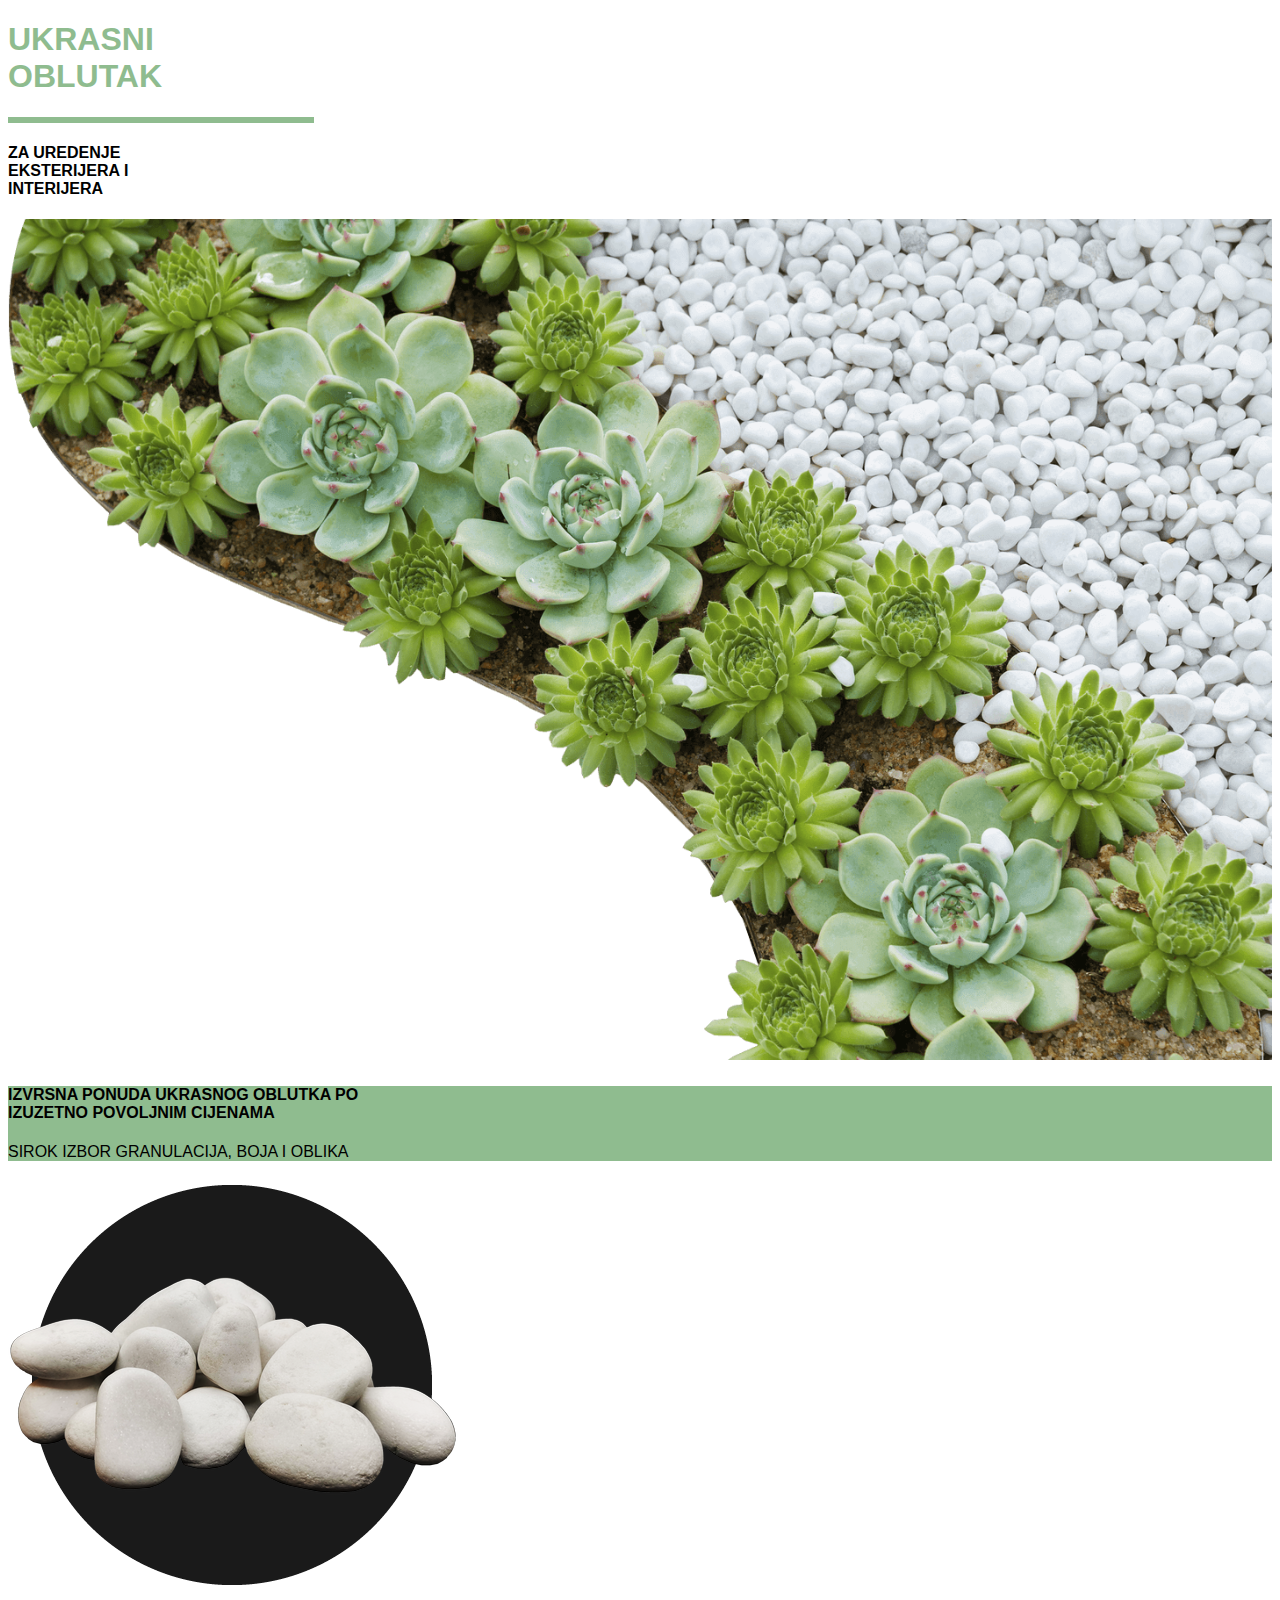
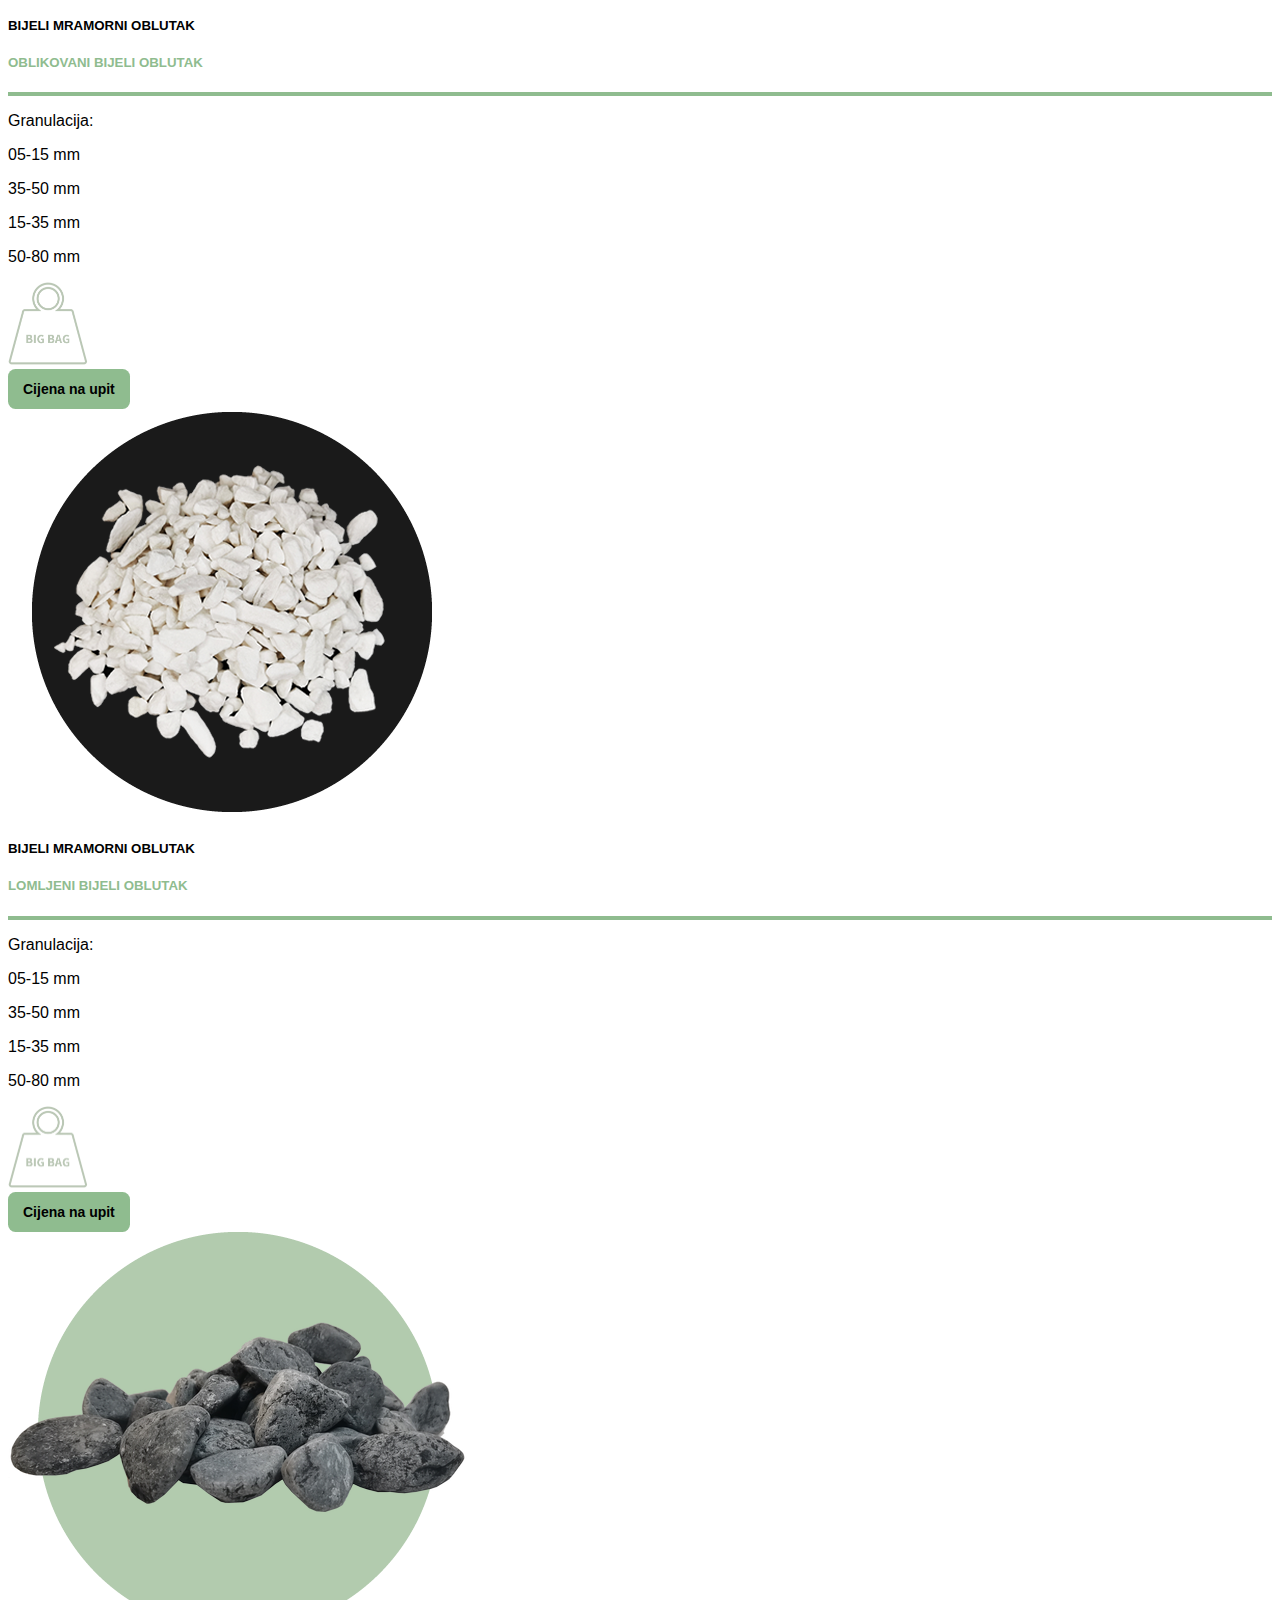
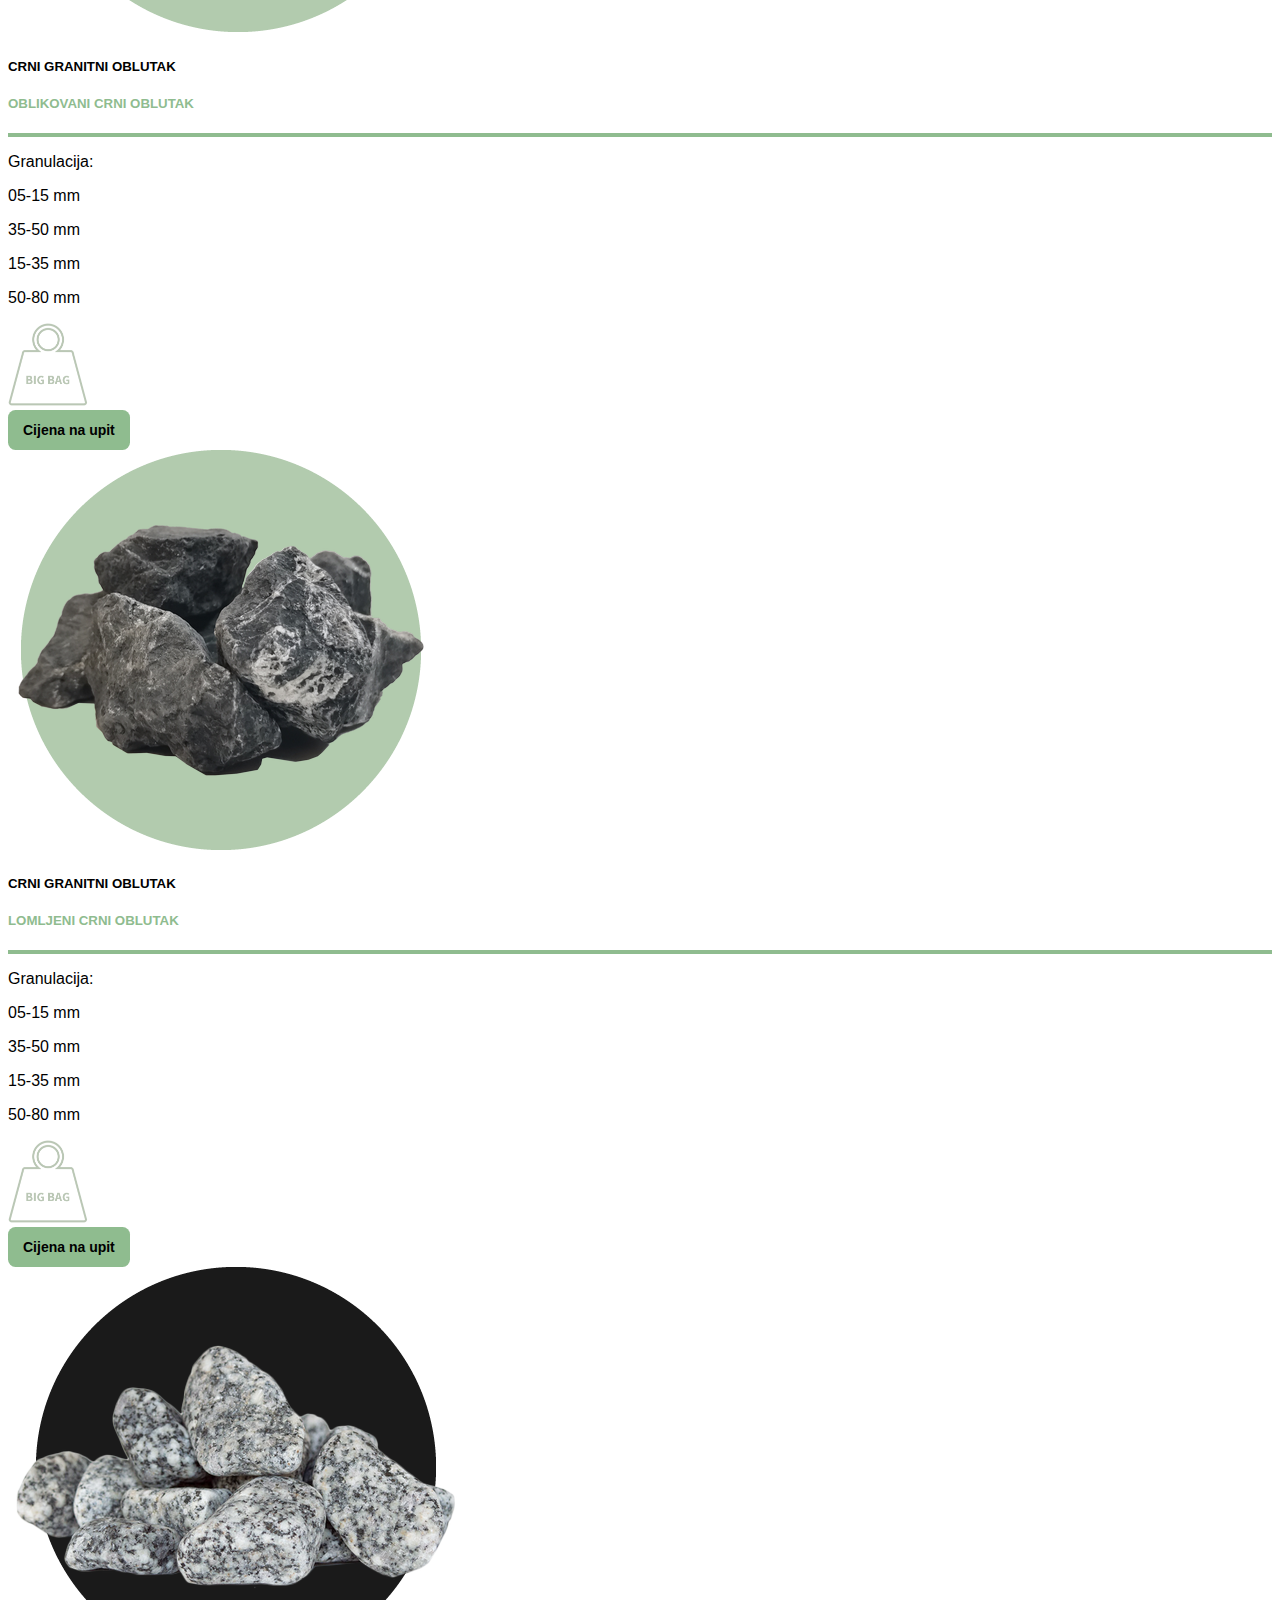
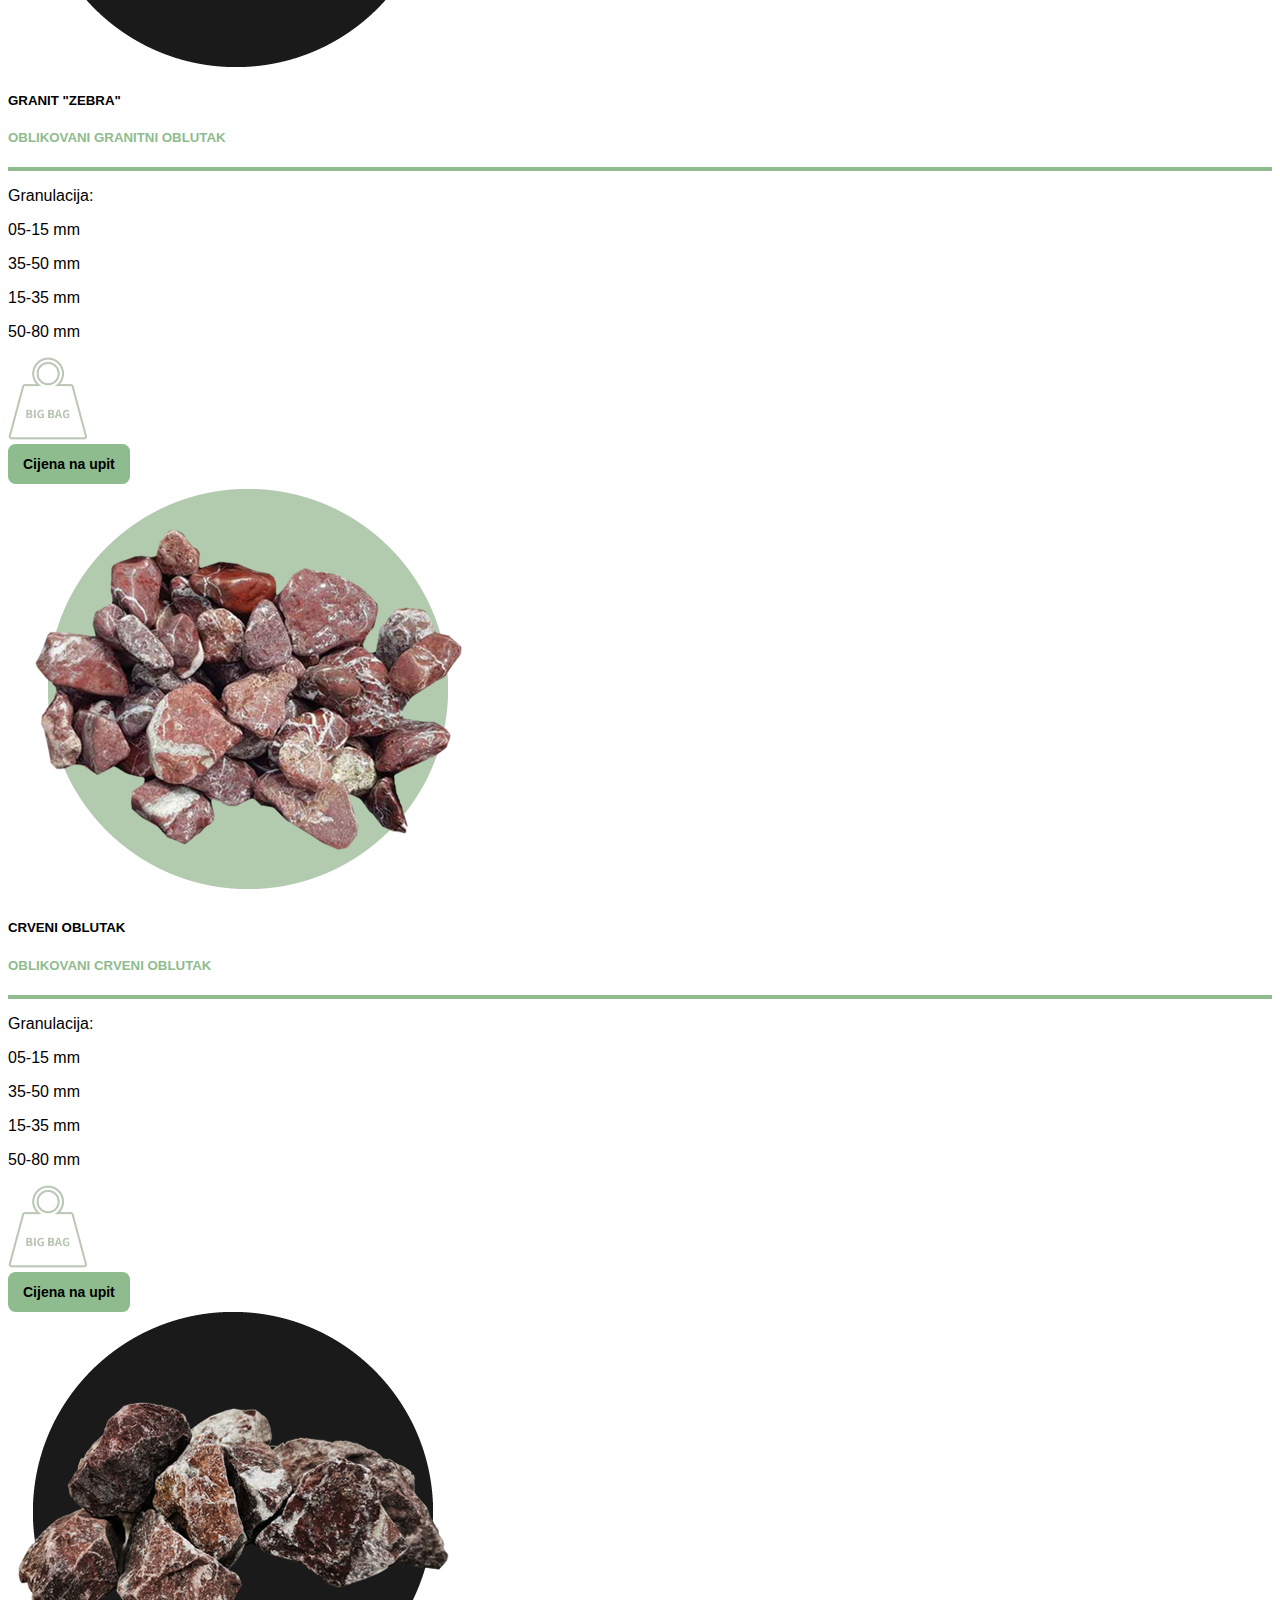
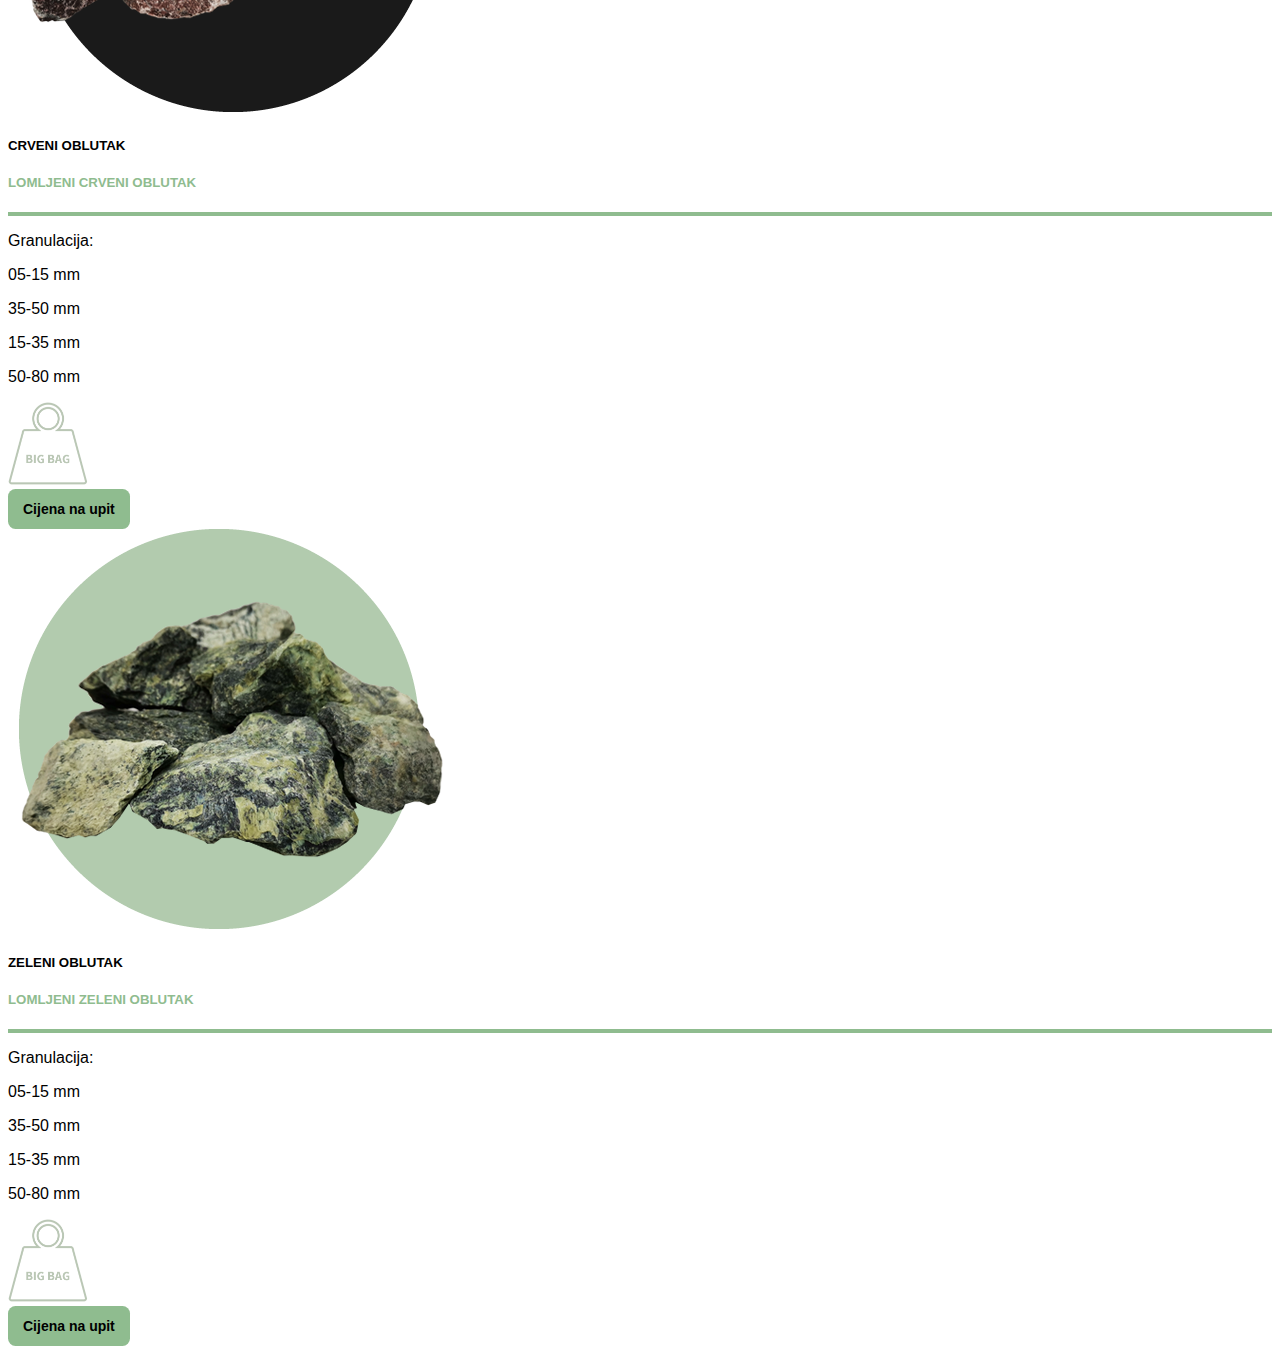
==== vježbe s predavanja/index.html @ 039d8c6b "update" ====
<!DOCTYPE html>
<html lang="en">
  <head>
    <meta charset="UTF-8" />
    <meta name="viewport" content="width=device-width, initial-scale=1.0" />
    <title>Document</title>
    <link rel="stylesheet" href="/resources/demos/style.css" />
    <link
      href="https://cdn.jsdelivr.net/npm/bootstrap@5.3.2/dist/css/bootstrap.min.css"
      rel="stylesheet"
      integrity="sha384-T3c6CoIi6uLrA9TneNEoa7RxnatzjcDSCmG1MXxSR1GAsXEV/Dwwykc2MPK8M2HN"
      crossorigin="anonymous"
    />
    <script
      src="https://cdn.jsdelivr.net/npm/bootstrap@5.3.2/dist/js/bootstrap.bundle.min.js"
      integrity="sha384-C6RzsynM9kWDrMNeT87bh95OGNyZPhcTNXj1NW7RuBCsyN/o0jlpcV8Qyq46cDfL"
      crossorigin="anonymous"
    ></script>

    <link rel="stylesheet" href="style.css" />
  </head>
  <body>
    <main>
      <!--MODAL-->
      <div class="overlay hidden"></div>
      <div class="modal hidden">
        <button class="close-modal">&times;</button>
        <div class="container">
          <div class="row">
            <div class="col-12">
              <input
                type="text"
                class="form-control form-control-lg fs-4"
                id="name"
                aria-describedby="emailHelp"
                placeholder="Ime i prezime"
              />
            </div>
          </div>
          <div class="row mt-4">
            <div class="col-12">
              <input
                type="email"
                class="form-control form-control-lg fs-4"
                id="exampleFormControlInput1"
                placeholder="E-mail"
              />
            </div>
          </div>
          <div class="row mt-4">
            <div class="col-12">
              <input
                type="tel"
                class="form-control form-control-lg fs-4"
                id="exampleFormControlInput1"
                placeholder="Telefon"
              />
            </div>
          </div>
          <div class="row mt-4">
            <div class="col-12">
              <textarea
                class="form-control form-control-lg fs-4"
                id="exampleFormControlTextarea1"
                rows="3"
                placeholder="Poruka"
              ></textarea>
            </div>
          </div>
          <div class="row mt-4">
            <div class="col-12 d-flex align-items-center">
              <input
                class="form-check-input p-3 me-2"
                type="checkbox"
                value=""
                id="flexCheckDefault"
              />
              <label class="form-check-label fs-4" for="flexCheckDefault">
                Slažem se
              </label>
            </div>
          </div>
          <div class="row mt-4">
            <div class="col-12">
              <p>
                Korištenjem ovog obrazca prihvaćate prikupljanje i obradu
                osobnih podataka danih u obrascu bez kojih vaš zahtjev u obrascu
                ne može biti ispunjen
              </p>
            </div>
          </div>
          <div class="row mt-5">
            <div class="col-12 d-flex justify-content-center">
              <button class="btn btn-success button-send fs-3" type="submit">
                Pošalji upit
              </button>
            </div>
          </div>
        </div>
      </div>

      <!--Header container-->
      <div class="container p-0">
        <div class="container p-0">
          <div class="row">
            <div
              class="col-4 d-flex flex-column align-items-center justify-content-center head-column"
            >
              <h1 class="fs-1 fw-bolder">
                UKRASNI <br />
                OBLUTAK
              </h1>
              <div class="line"></div>
              <h4 class="f2-3 fw-bold mt-3">
                ZA UREDENJE <br />
                EKSTERIJERA I <br />
                INTERIJERA
              </h4>
            </div>
            <div class="col-8">
              <img
                class="image-fit"
                src="Oblutak_design/shutterstock_264839273_obradjeno2.png"
                alt=""
              />
            </div>
          </div>
        </div>
      </div>

      <!--DIV CONTAINER SA TEXTOM-->
      <div class="container second-container p-0">
        <div class="row d-flex justify-content-center">
          <div class="col-6 py-4 text-black text-center">
            <h4 class="p-2 fs-5 fw-bolder">
              IZVRSNA PONUDA UKRASNOG OBLUTKA PO <br />
              IZUZETNO POVOLJNIM CIJENAMA
            </h4>
            <p class="p-2 fw-medium">SIROK IZBOR GRANULACIJA, BOJA I OBLIKA</p>
          </div>
        </div>
      </div>

      <!--GLAVNI DIO-->
      <div class="container p-0">
        <div class="container p-0">
          <div class="container p-0">
            <div class="row m-0">
              <div class="col-6 d-flex justify-content-center p-5">
                <img
                  class="product-image"
                  src="Oblutak_design/IMG_20211214_1332421.png"
                  alt=""
                />
              </div>
              <div class="col-6 p-5 bg-light">
                <div>
                  <h5 class="fs-6 fw-bold">BIJELI MRAMORNI OBLUTAK</h5>
                  <h5 class="fw-bolder py-4 oblutak">
                    OBLIKOVANI BIJELI OBLUTAK
                  </h5>
                </div>
                <div style="padding: 2px; background-color: darkseagreen"></div>
                <div class="row">
                  <div class="col-4 mt-4">
                    <p>Granulacija:</p>
                  </div>
                </div>
                <div class="row">
                  <div class="col-4">
                    <p>05-15 mm</p>
                    <p>35-50 mm</p>
                  </div>
                  <div class="col-4">
                    <p>15-35 mm</p>
                    <p>50-80 mm</p>
                  </div>
                  <div class="col-4">
                    <img src="Oblutak_design/uteg2.png" alt="" width="80px" />
                  </div>
                </div>
                <div class="row mt-4 h-40">
                  <div class="col-4 mt-4 d-flex align-items-end">
                    <button class="button-price">Cijena na upit</button>
                  </div>
                </div>
              </div>
            </div>
          </div>
        </div>

        <!--GRID 2-->
        <div class="container p-0">
          <div class="container p-0">
            <div class="row flex-row-reverse m-0">
              <div class="col-6 d-flex justify-content-center p-5">
                <img
                  class="product-image"
                  src="Oblutak_design/IMG_20211214_132811.png"
                  alt=""
                />
              </div>
              <div class="col-6 p-5 bg-light">
                <div>
                  <h5 class="fs-6 fw-bold">BIJELI MRAMORNI OBLUTAK</h5>
                  <h5 class="fw-bolder py-4 oblutak">
                    LOMLJENI BIJELI OBLUTAK
                  </h5>
                </div>
                <div style="padding: 2px; background-color: darkseagreen"></div>
                <div class="row">
                  <div class="col-4 mt-4">
                    <p>Granulacija:</p>
                  </div>
                </div>
                <div class="row">
                  <div class="col-4">
                    <p>05-15 mm</p>
                    <p>35-50 mm</p>
                  </div>
                  <div class="col-4">
                    <p>15-35 mm</p>
                    <p>50-80 mm</p>
                  </div>
                  <div class="col-4">
                    <img src="Oblutak_design/uteg2.png" alt="" width="80px" />
                  </div>
                </div>
                <div class="row mt-4 h-40">
                  <div class="col-4 mt-4 d-flex align-items-end">
                    <button class="button-price">Cijena na upit</button>
                  </div>
                </div>
              </div>
            </div>
          </div>
        </div>

        <!--GRID 1 -->
        <div class="container p-0">
          <div class="container p-0">
            <div class="row m-0">
              <div class="col-6 d-flex justify-content-center p-5">
                <img
                  class="product-image"
                  src="Oblutak_design/IMG_20211214_124018.png"
                  alt=""
                />
              </div>
              <div class="col-6 p-5 bg-light">
                <div>
                  <h5 class="fs-6 fw-bold">CRNI GRANITNI OBLUTAK</h5>
                  <h5 class="fw-bolder py-4 oblutak">
                    OBLIKOVANI CRNI OBLUTAK
                  </h5>
                </div>
                <div style="padding: 2px; background-color: darkseagreen"></div>
                <div class="row">
                  <div class="col-4 mt-4">
                    <p>Granulacija:</p>
                  </div>
                </div>
                <div class="row">
                  <div class="col-4">
                    <p>05-15 mm</p>
                    <p>35-50 mm</p>
                  </div>
                  <div class="col-4">
                    <p>15-35 mm</p>
                    <p>50-80 mm</p>
                  </div>
                  <div class="col-4">
                    <img src="Oblutak_design/uteg2.png" alt="" width="80px" />
                  </div>
                </div>
                <div class="row mt-4 h-40">
                  <div class="col-4 mt-4 d-flex align-items-end">
                    <button class="button-price">Cijena na upit</button>
                  </div>
                </div>
              </div>
            </div>
          </div>
        </div>

        <!--GRID 2-->
        <div class="container p-0">
          <div class="container p-0">
            <div class="row flex-row-reverse m-0">
              <div class="col-6 d-flex justify-content-center p-5">
                <img
                  class="product-image"
                  src="Oblutak_design/IMG_20211214_123729.png"
                  alt=""
                />
              </div>
              <div class="col-6 p-5 bg-light">
                <div>
                  <h5 class="fs-6 fw-bold">CRNI GRANITNI OBLUTAK</h5>
                  <h5 class="fw-bolder py-4 oblutak">LOMLJENI CRNI OBLUTAK</h5>
                </div>
                <div style="padding: 2px; background-color: darkseagreen"></div>
                <div class="row">
                  <div class="col-4 mt-4">
                    <p>Granulacija:</p>
                  </div>
                </div>
                <div class="row">
                  <div class="col-4">
                    <p>05-15 mm</p>
                    <p>35-50 mm</p>
                  </div>
                  <div class="col-4">
                    <p>15-35 mm</p>
                    <p>50-80 mm</p>
                  </div>
                  <div class="col-4">
                    <img src="Oblutak_design/uteg2.png" alt="" width="80px" />
                  </div>
                </div>
                <div class="row mt-4 h-40">
                  <div class="col-4 mt-4 d-flex align-items-end">
                    <button class="button-price">Cijena na upit</button>
                  </div>
                </div>
              </div>
            </div>
          </div>
        </div>

        <!--GRID 1 -->
        <div class="container p-0">
          <div class="container p-0">
            <div class="row m-0">
              <div class="col-6 d-flex justify-content-center p-5">
                <img
                  class="product-image"
                  src="Oblutak_design/granitni_oblutak.png"
                  alt=""
                />
              </div>
              <div class="col-6 p-5 bg-light">
                <div>
                  <h5 class="fs-6 fw-bold">GRANIT "ZEBRA"</h5>
                  <h5 class="fw-bolder py-4 oblutak">
                    OBLIKOVANI GRANITNI OBLUTAK
                  </h5>
                </div>
                <div style="padding: 2px; background-color: darkseagreen"></div>
                <div class="row">
                  <div class="col-4 mt-4">
                    <p>Granulacija:</p>
                  </div>
                </div>
                <div class="row">
                  <div class="col-4">
                    <p>05-15 mm</p>
                    <p>35-50 mm</p>
                  </div>
                  <div class="col-4">
                    <p>15-35 mm</p>
                    <p>50-80 mm</p>
                  </div>
                  <div class="col-4">
                    <img src="Oblutak_design/uteg2.png" alt="" width="80px" />
                  </div>
                </div>
                <div class="row mt-4 h-40">
                  <div class="col-4 mt-4 d-flex align-items-end">
                    <button class="button-price">Cijena na upit</button>
                  </div>
                </div>
              </div>
            </div>
          </div>
        </div>

        <!--GRID 2-->
        <div class="container p-0">
          <div class="container p-0">
            <div class="row flex-row-reverse m-0">
              <div class="col-6 d-flex justify-content-center p-5">
                <img
                  class="product-image"
                  src="Oblutak_design/crveni_oblikovani.png"
                  alt=""
                />
              </div>
              <div class="col-6 p-5 bg-light">
                <div>
                  <h5 class="fs-6 fw-bold">CRVENI OBLUTAK</h5>
                  <h5 class="fw-bolder py-4 oblutak">
                    OBLIKOVANI CRVENI OBLUTAK
                  </h5>
                </div>
                <div style="padding: 2px; background-color: darkseagreen"></div>
                <div class="row">
                  <div class="col-4 mt-4">
                    <p>Granulacija:</p>
                  </div>
                </div>
                <div class="row">
                  <div class="col-4">
                    <p>05-15 mm</p>
                    <p>35-50 mm</p>
                  </div>
                  <div class="col-4">
                    <p>15-35 mm</p>
                    <p>50-80 mm</p>
                  </div>
                  <div class="col-4">
                    <img src="Oblutak_design/uteg2.png" alt="" width="80px" />
                  </div>
                </div>
                <div class="row mt-4 h-40">
                  <div class="col-4 mt-4 d-flex align-items-end">
                    <button class="button-price">Cijena na upit</button>
                  </div>
                </div>
              </div>
            </div>
          </div>
        </div>

        <!--GRID 1 -->
        <div class="container p-0">
          <div class="container p-0">
            <div class="row m-0">
              <div class="col-6 d-flex justify-content-center p-5">
                <img
                  class="product-image"
                  src="Oblutak_design/IMG_20211214_135342.png"
                  alt=""
                />
              </div>
              <div class="col-6 p-5 bg-light">
                <div>
                  <h5 class="fs-6 fw-bold">CRVENI OBLUTAK</h5>
                  <h5 class="fw-bolder py-4 oblutak">
                    LOMLJENI CRVENI OBLUTAK
                  </h5>
                </div>
                <div style="padding: 2px; background-color: darkseagreen"></div>
                <div class="row">
                  <div class="col-4 mt-4">
                    <p>Granulacija:</p>
                  </div>
                </div>
                <div class="row">
                  <div class="col-4">
                    <p>05-15 mm</p>
                    <p>35-50 mm</p>
                  </div>
                  <div class="col-4">
                    <p>15-35 mm</p>
                    <p>50-80 mm</p>
                  </div>
                  <div class="col-4">
                    <img src="Oblutak_design/uteg2.png" alt="" width="80px" />
                  </div>
                </div>
                <div class="row mt-4 h-40">
                  <div class="col-4 mt-4 d-flex align-items-end">
                    <button class="button-price">Cijena na upit</button>
                  </div>
                </div>
              </div>
            </div>
          </div>
        </div>

        <!--GRID 2-->
        <div class="container p-0">
          <div class="container p-0">
            <div class="row flex-row-reverse m-0">
              <div class="col-6 d-flex justify-content-center p-5">
                <img
                  class="product-image"
                  src="Oblutak_design/IMG_20211214_135641.png"
                  alt=""
                />
              </div>
              <div class="col-6 p-5 bg-light">
                <div>
                  <h5 class="fs-6 fw-bold">ZELENI OBLUTAK</h5>
                  <h5 class="fw-bolder py-4 oblutak">
                    LOMLJENI ZELENI OBLUTAK
                  </h5>
                </div>
                <div style="padding: 2px; background-color: darkseagreen"></div>
                <div class="row">
                  <div class="col-4 mt-4">
                    <p>Granulacija:</p>
                  </div>
                </div>
                <div class="row">
                  <div class="col-4">
                    <p>05-15 mm</p>
                    <p>35-50 mm</p>
                  </div>
                  <div class="col-4">
                    <p>15-35 mm</p>
                    <p>50-80 mm</p>
                  </div>
                  <div class="col-4">
                    <img src="Oblutak_design/uteg2.png" alt="" width="80px" />
                  </div>
                </div>
                <div class="row mt-4 h-40">
                  <div class="col-4 mt-4 d-flex align-items-end">
                    <button class="button-price">Cijena na upit</button>
                  </div>
                </div>
              </div>
            </div>
          </div>
        </div>
      </div>
    </main>
    <script src="script.js"></script>
  </body>
</html>
---- vježbe s predavanja/style.css ----
@import url("https://fonts.googleapis.com/css2?family=Courgette&family=Ewert&family=Faster+One&family=Merienda&family=Pacifico&family=Roboto:wght@500&family=Rye&display=swap");
* {
  font-family: Verdana, Geneva, Tahoma, sans-serif;
}
main {
  position: relative;
}
.overlay {
  position: absolute;
  top: 0;
  left: 0;
  width: 100%;
  height: 100%;
  background-color: rgba(0, 0, 0, 0.6);
  backdrop-filter: blur(3px);
  z-index: 5;
}
.head-column h1 {
  color: darkseagreen;
}

.first-container {
  display: flex;
  justify-content: center;
  align-items: center;
}
.image-fit {
  width: 100%;
}
.second-container {
  background-color: darkseagreen;
}
.line {
  background-color: darkseagreen;
  padding: 3px;
  width: 300px;
  margin-right: 5.5rem;
  text-align: start;
}
.oblutak {
  color: darkseagreen;
}
.hidden {
  display: none;
}
.button-price {
  padding: 12px 15px;
  background-color: darkseagreen;
  border-radius: 7.5px;
  border: none;
  font-size: 14px;
  font-weight: bolder;
}
.modal {
  position: absolute;
  top: 50%;
  left: 50%;
  transform: translate(-50%, -50%);
  width: 50%;
  max-height: 30vh;
  background-color: white;
  padding: 7rem 0;
  border-radius: 5px;
  box-shadow: 0 3rem 5rem rgba(0, 0, 0, 0.3);
  z-index: 100;
}
.close-modal {
  position: absolute;
  top: 0;
  right: 0;
  font-size: 3.5rem;
  color: #333;
  cursor: pointer;
  border: none;
  background: none;
  transition: all 0.5s ease-in-out;
}
.close-modal:hover {
  background-color: darkseagreen;
}
.button-send {
  padding: 15px 25px;
  background-color: darkseagreen;
  color: black;
  font-weight: 900;
  border: none;
}
/*.product-image {
  width: 375px;
  height: 347px;
}*/
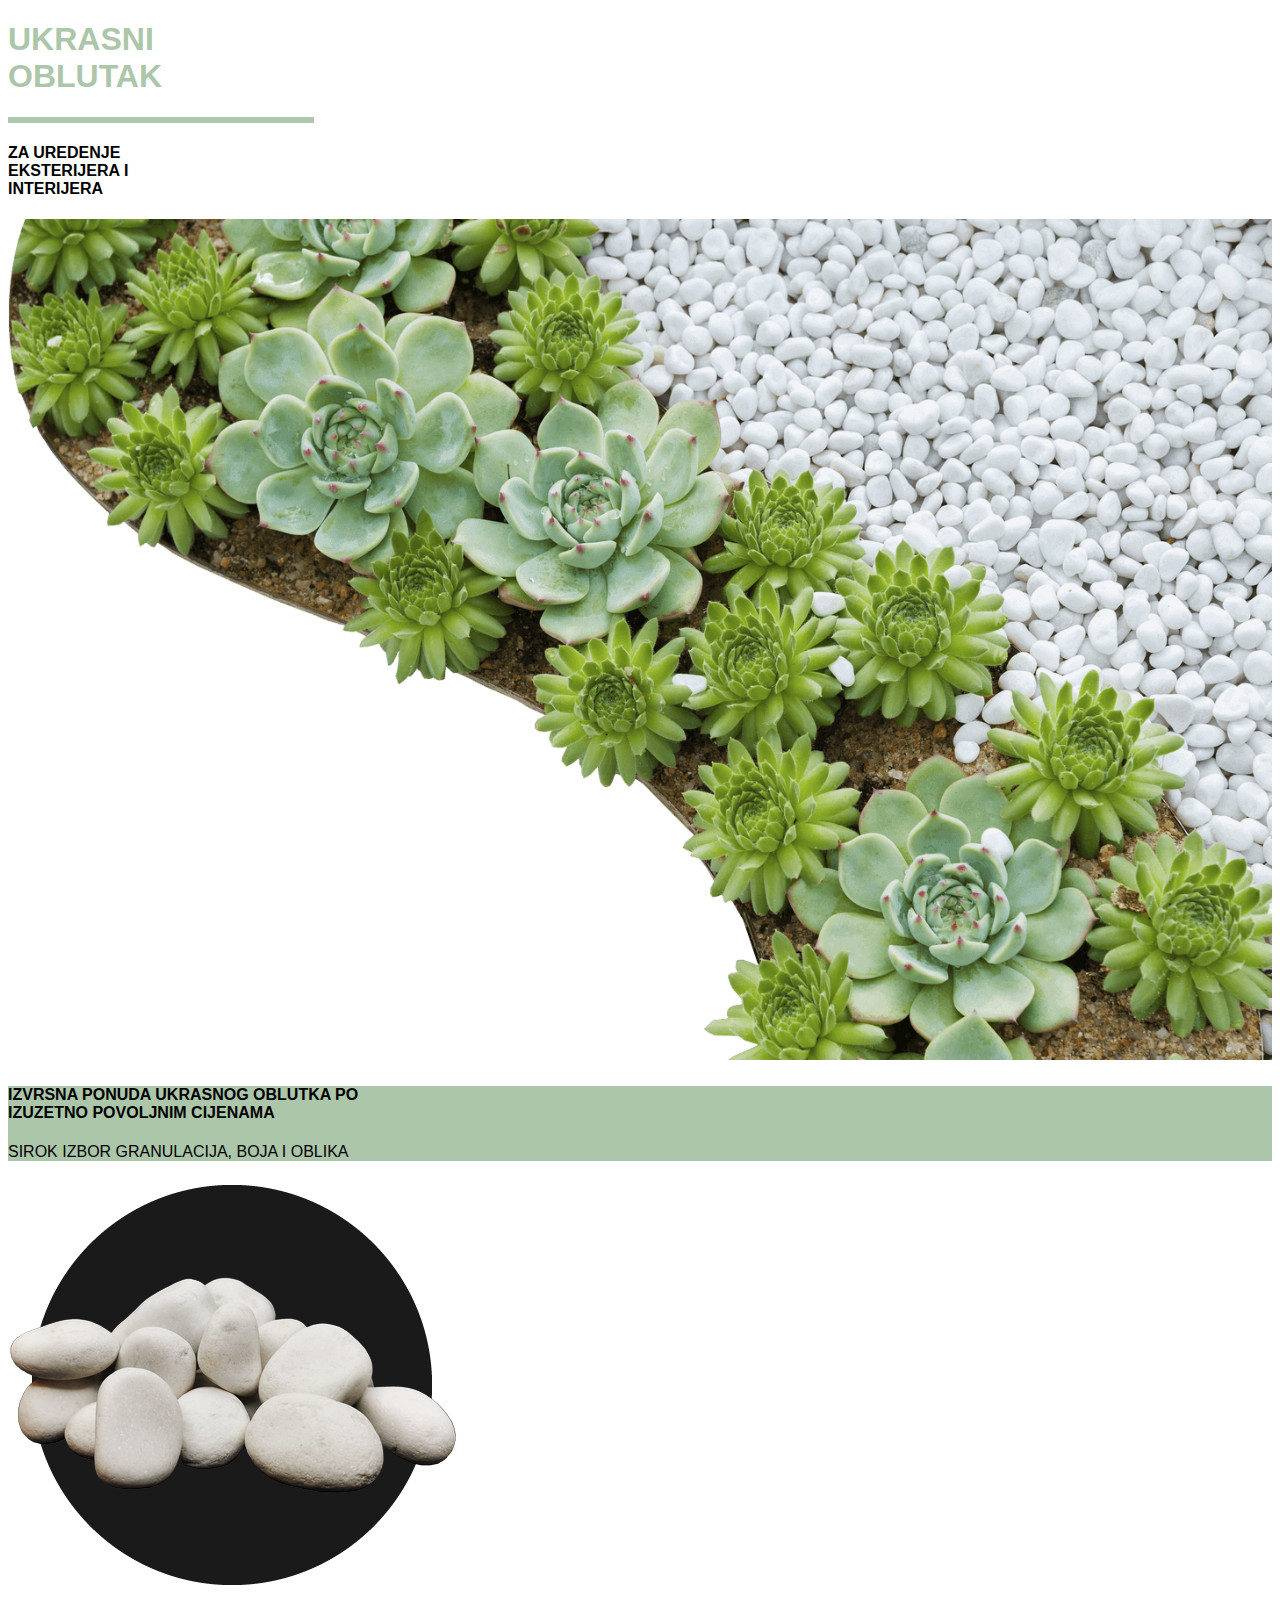
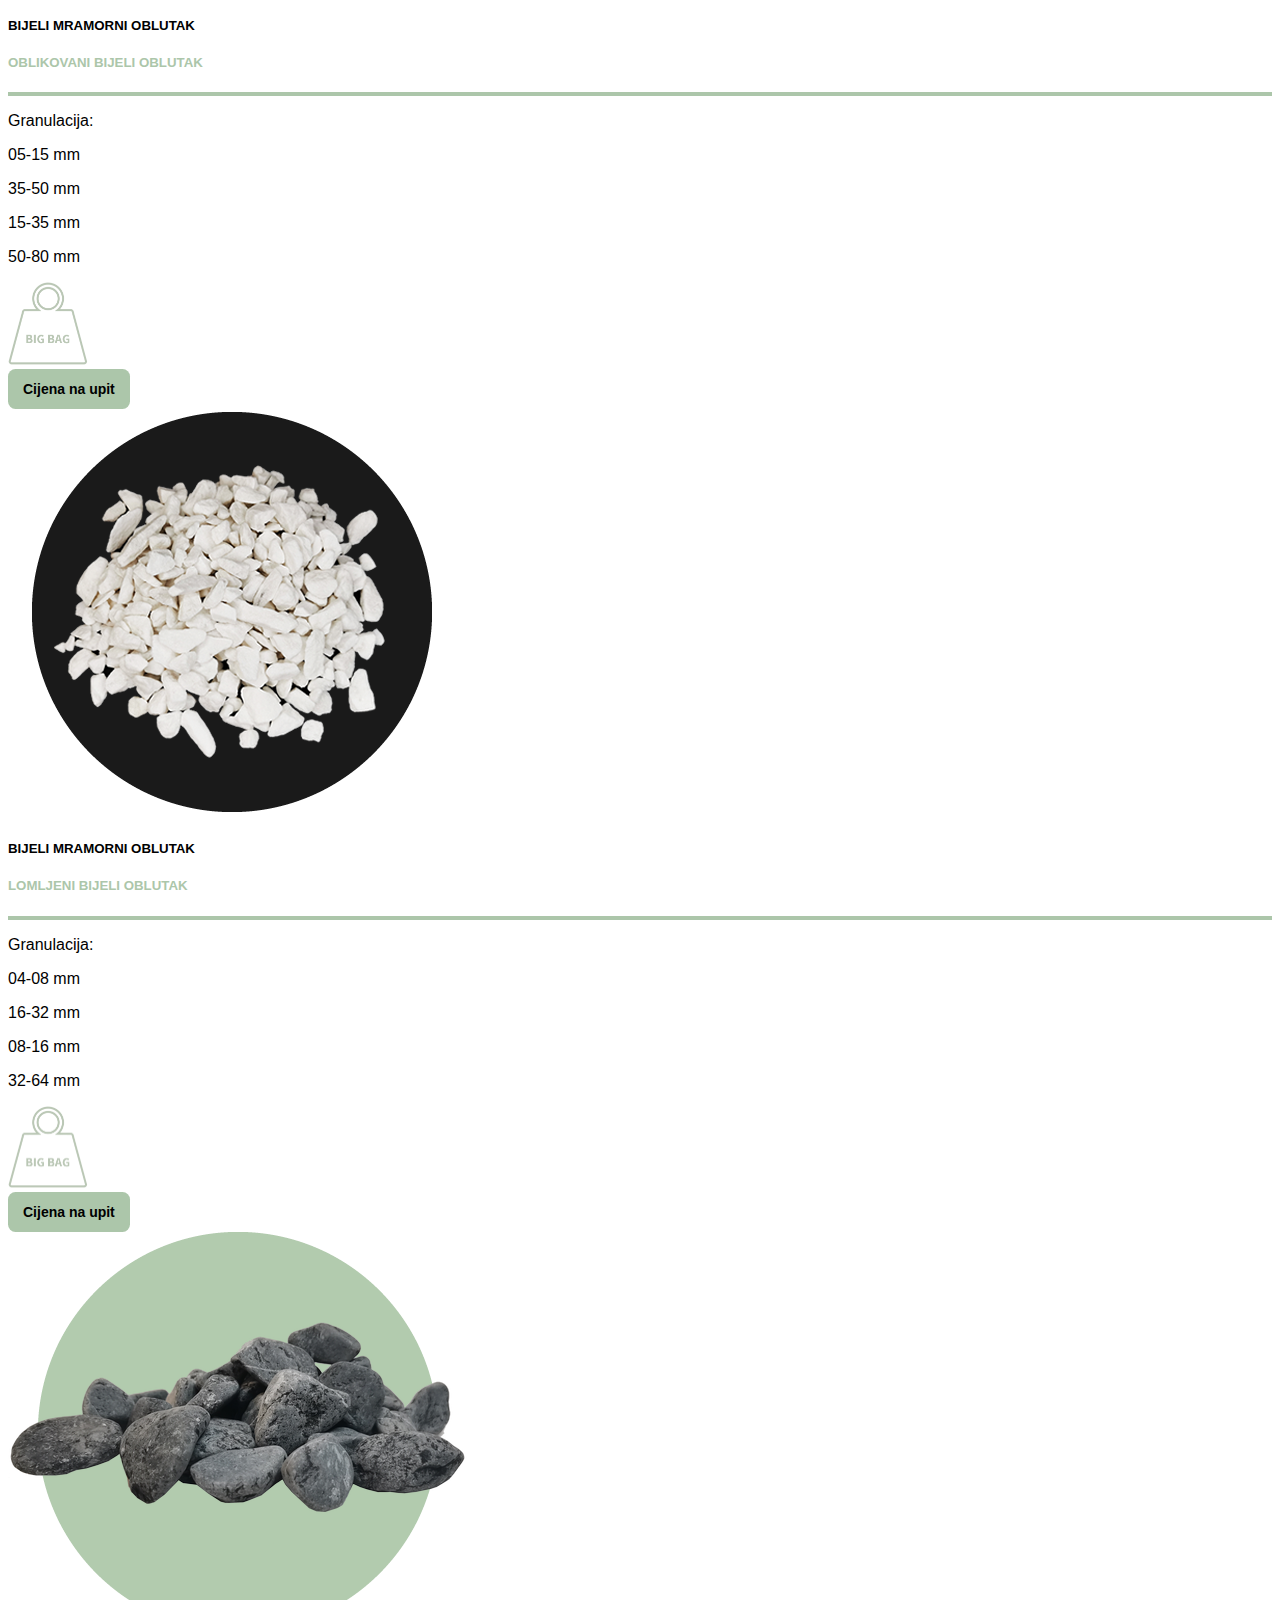
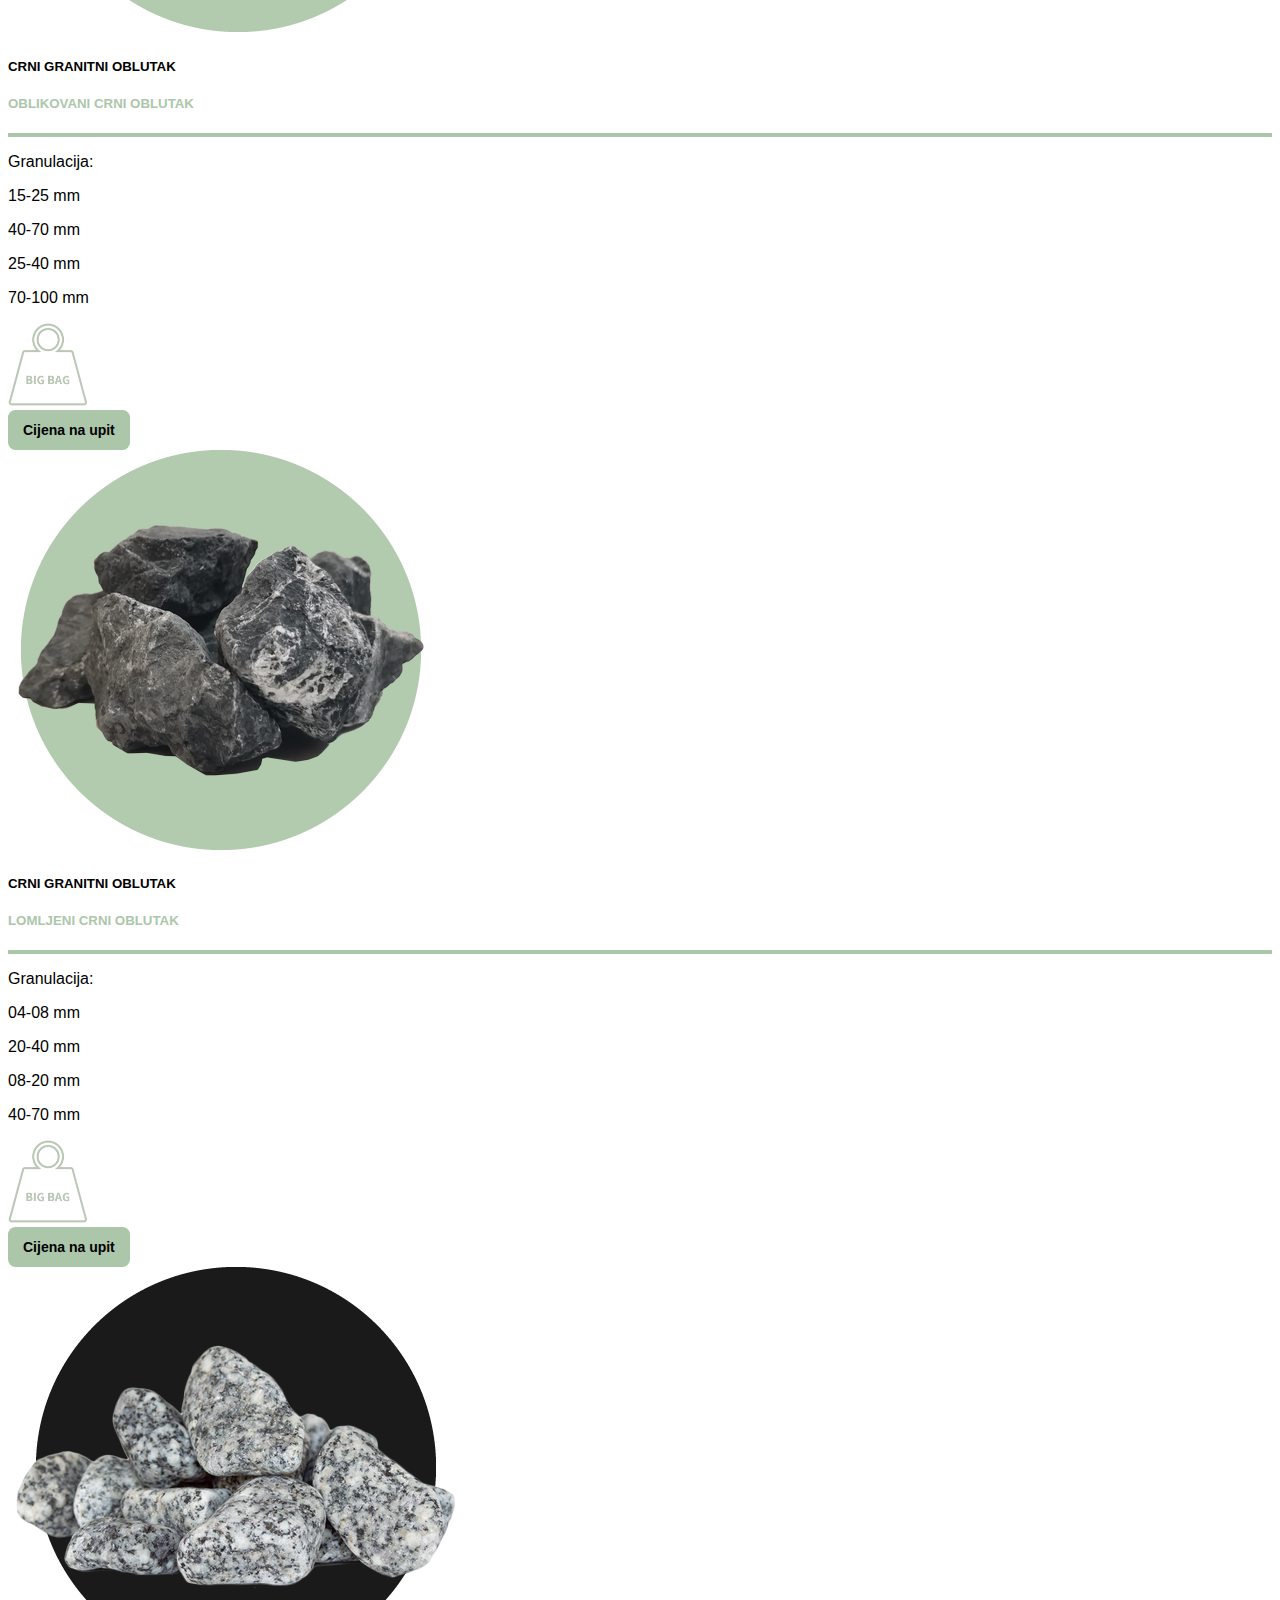
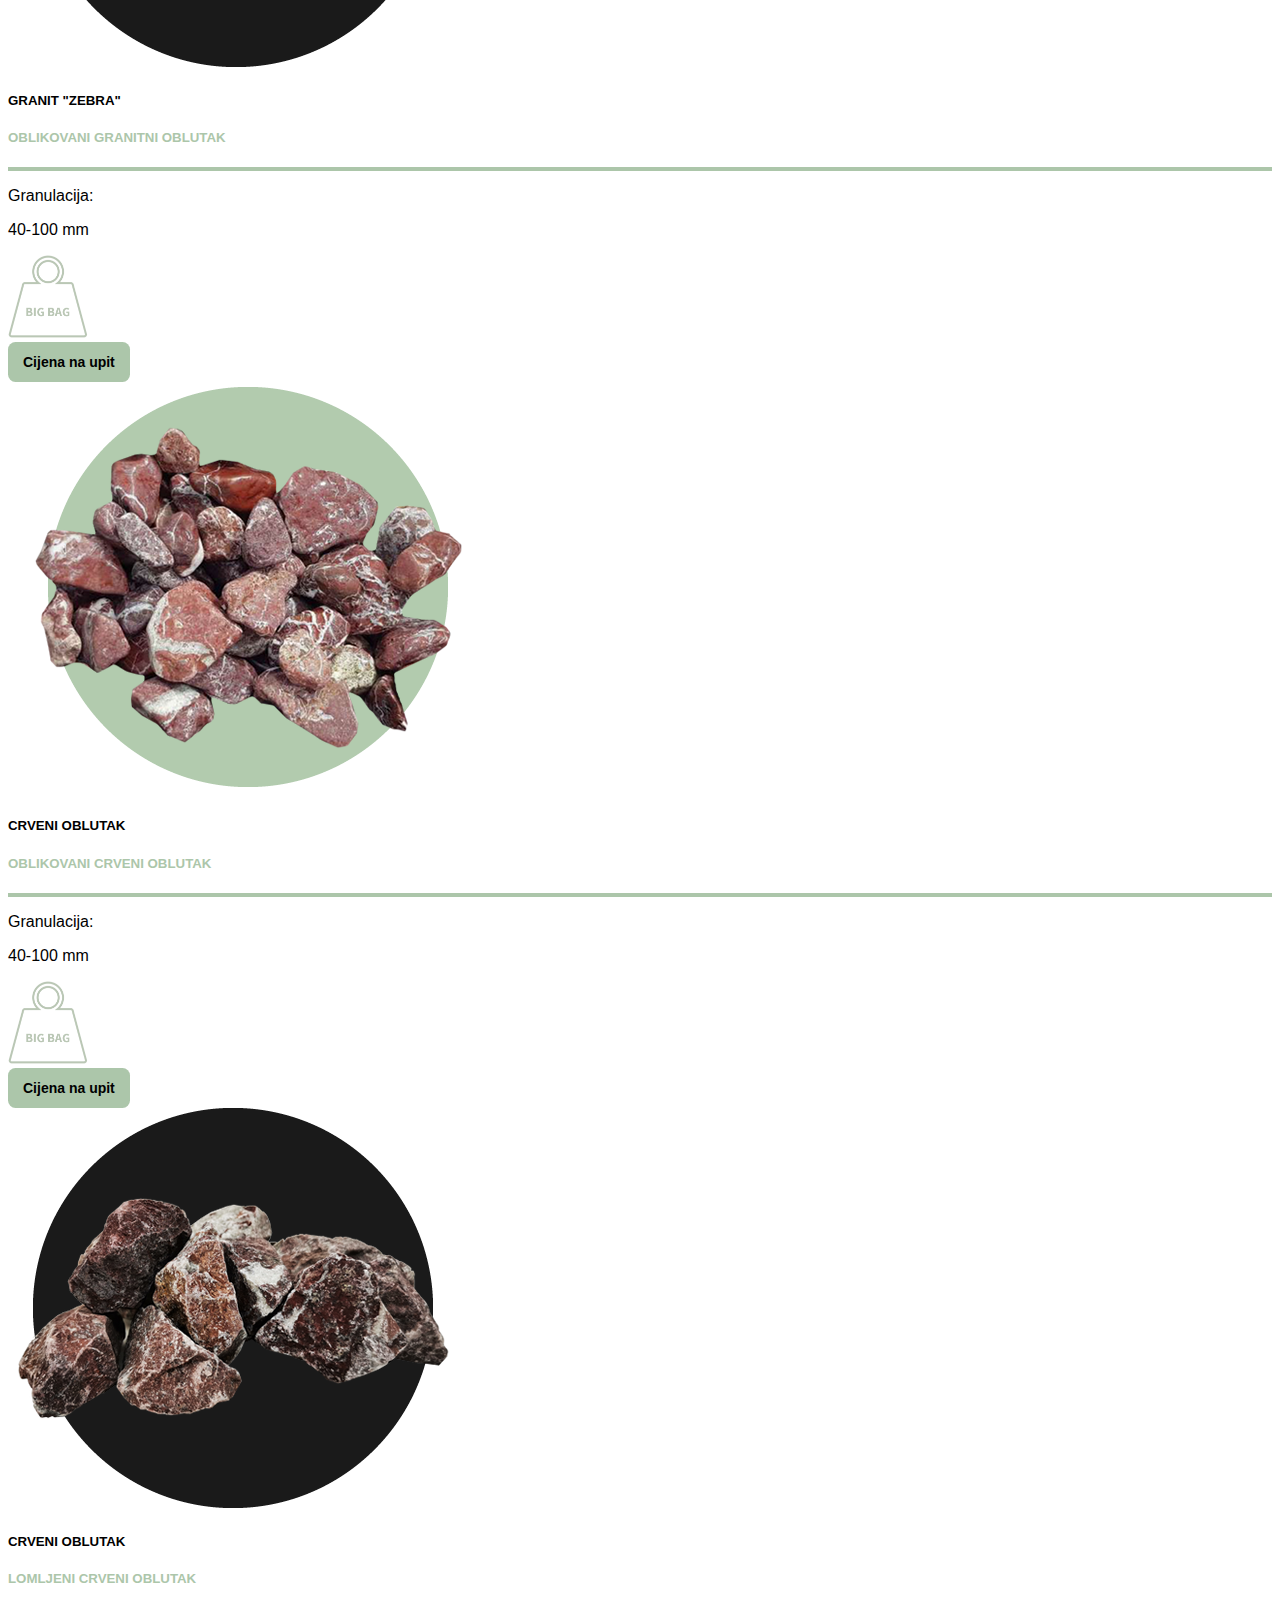
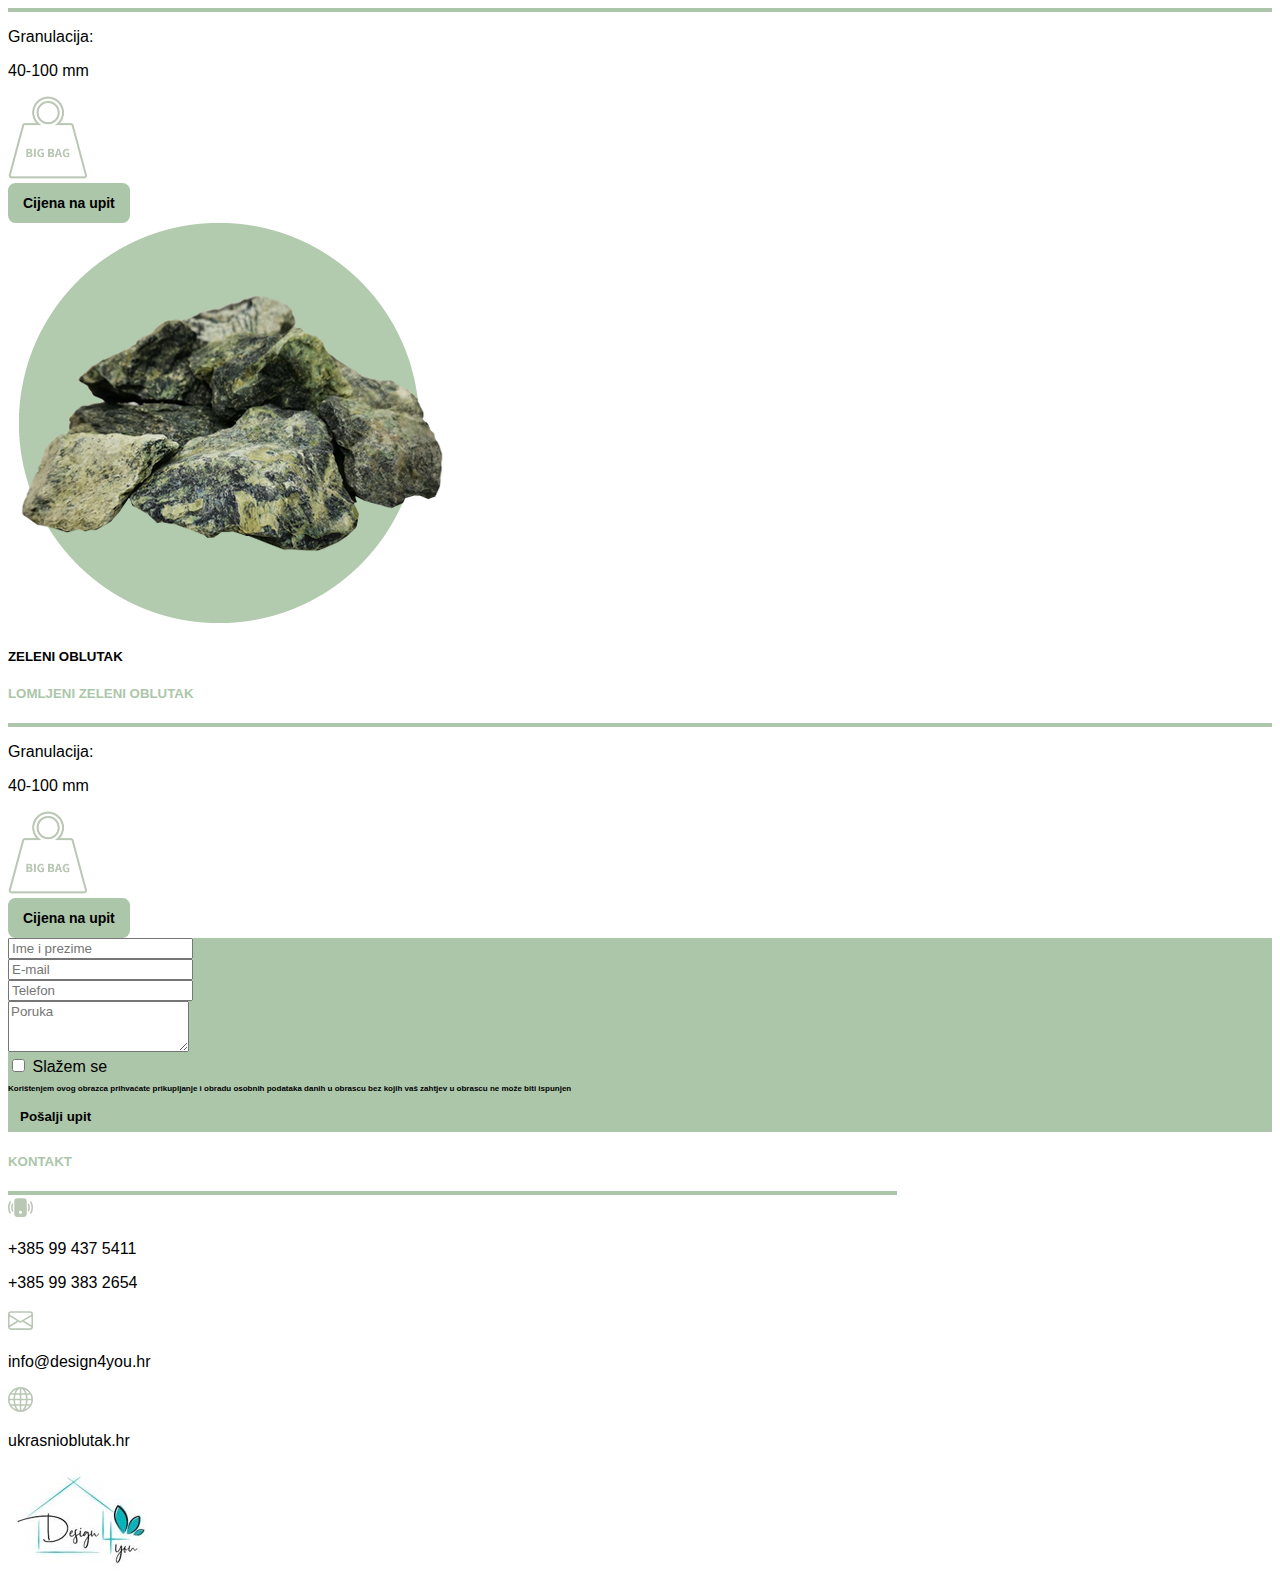
==== commit 50092748: "update" ====
--- a/vježbe s predavanja/index.html
+++ b/vježbe s predavanja/index.html
@@ -4,6 +4,7 @@
     <meta charset="UTF-8" />
     <meta name="viewport" content="width=device-width, initial-scale=1.0" />
     <title>Document</title>
+    <link rel="icon" href="Oblutak_design/favicon.png" type="image/x-icon" />
     <link rel="stylesheet" href="/resources/demos/style.css" />
     <link
       href="https://cdn.jsdelivr.net/npm/bootstrap@5.3.2/dist/css/bootstrap.min.css"
@@ -30,7 +31,7 @@
             <div class="col-12">
               <input
                 type="text"
-                class="form-control form-control-lg fs-4"
+                class="form-control"
                 id="name"
                 aria-describedby="emailHelp"
                 placeholder="Ime i prezime"
@@ -41,7 +42,7 @@
             <div class="col-12">
               <input
                 type="email"
-                class="form-control form-control-lg fs-4"
+                class="form-control"
                 id="exampleFormControlInput1"
                 placeholder="E-mail"
               />
@@ -51,7 +52,7 @@
             <div class="col-12">
               <input
                 type="tel"
-                class="form-control form-control-lg fs-4"
+                class="form-control"
                 id="exampleFormControlInput1"
                 placeholder="Telefon"
               />
@@ -60,7 +61,7 @@
           <div class="row mt-4">
             <div class="col-12">
               <textarea
-                class="form-control form-control-lg fs-4"
+                class="form-control"
                 id="exampleFormControlTextarea1"
                 rows="3"
                 placeholder="Poruka"
@@ -75,7 +76,7 @@
                 value=""
                 id="flexCheckDefault"
               />
-              <label class="form-check-label fs-4" for="flexCheckDefault">
+              <label class="form-check-label" for="flexCheckDefault">
                 Slažem se
               </label>
             </div>
@@ -104,22 +105,22 @@
         <div class="container p-0">
           <div class="row">
             <div
-              class="col-4 d-flex flex-column align-items-center justify-content-center head-column"
+              class="col-md-4 col-xs-12 d-flex flex-column align-items-center justify-content-center head-column"
             >
-              <h1 class="fs-1 fw-bolder">
+              <h1 class="fs-lg-1 fs-sm-5 fw-bolder">
                 UKRASNI <br />
                 OBLUTAK
               </h1>
               <div class="line"></div>
-              <h4 class="f2-3 fw-bold mt-3">
+              <h4 class="fs-lg-3 fs-sm-5 fw-bold mt-3">
                 ZA UREDENJE <br />
                 EKSTERIJERA I <br />
                 INTERIJERA
               </h4>
             </div>
-            <div class="col-8">
+            <div class="col-md-8 col-xs-12">
               <img
-                class="image-fit"
+                class="image-fit img-fluid"
                 src="Oblutak_design/shutterstock_264839273_obradjeno2.png"
                 alt=""
               />
@@ -132,7 +133,7 @@
       <div class="container second-container p-0">
         <div class="row d-flex justify-content-center">
           <div class="col-6 py-4 text-black text-center">
-            <h4 class="p-2 fs-5 fw-bolder">
+            <h4 class="p-2 fs-lg-5 fs-sm-5 fw-bolder">
               IZVRSNA PONUDA UKRASNOG OBLUTKA PO <br />
               IZUZETNO POVOLJNIM CIJENAMA
             </h4>
@@ -146,21 +147,23 @@
         <div class="container p-0">
           <div class="container p-0">
             <div class="row m-0">
-              <div class="col-6 d-flex justify-content-center p-5">
-                <img
-                  class="product-image"
+              <div
+                class="col-lg-6 col-xs-12 col d-flex justify-content-center p-5"
+              >
+                <img
+                  class="product-image img-fluid"
                   src="Oblutak_design/IMG_20211214_1332421.png"
                   alt=""
                 />
               </div>
-              <div class="col-6 p-5 bg-light">
+              <div class="col-lg-6 col-xs-12 p-5 bg-light">
                 <div>
                   <h5 class="fs-6 fw-bold">BIJELI MRAMORNI OBLUTAK</h5>
                   <h5 class="fw-bolder py-4 oblutak">
                     OBLIKOVANI BIJELI OBLUTAK
                   </h5>
                 </div>
-                <div style="padding: 2px; background-color: darkseagreen"></div>
+                <div style="padding: 2px; background-color: #acc6aa"></div>
                 <div class="row">
                   <div class="col-4 mt-4">
                     <p>Granulacija:</p>
@@ -176,11 +179,16 @@
                     <p>50-80 mm</p>
                   </div>
                   <div class="col-4">
-                    <img src="Oblutak_design/uteg2.png" alt="" width="80px" />
-                  </div>
-                </div>
-                <div class="row mt-4 h-40">
-                  <div class="col-4 mt-4 d-flex align-items-end">
+                    <img
+                      class="img-fluid"
+                      src="Oblutak_design/uteg2.png"
+                      alt=""
+                      width="80px"
+                    />
+                  </div>
+                </div>
+                <div class="row mt-4 h-40">
+                  <div class="col-lg-4 mt-4 d-flex align-items-end">
                     <button class="button-price">Cijena na upit</button>
                   </div>
                 </div>
@@ -193,41 +201,46 @@
         <div class="container p-0">
           <div class="container p-0">
             <div class="row flex-row-reverse m-0">
-              <div class="col-6 d-flex justify-content-center p-5">
-                <img
-                  class="product-image"
+              <div class="col-lg-6 col-xs-12 d-flex justify-content-center p-5">
+                <img
+                  class="product-image img-fluid"
                   src="Oblutak_design/IMG_20211214_132811.png"
                   alt=""
                 />
               </div>
-              <div class="col-6 p-5 bg-light">
+              <div class="col-lg-6 col-xs-12 p-5 bg-light">
                 <div>
                   <h5 class="fs-6 fw-bold">BIJELI MRAMORNI OBLUTAK</h5>
                   <h5 class="fw-bolder py-4 oblutak">
                     LOMLJENI BIJELI OBLUTAK
                   </h5>
                 </div>
-                <div style="padding: 2px; background-color: darkseagreen"></div>
-                <div class="row">
-                  <div class="col-4 mt-4">
-                    <p>Granulacija:</p>
-                  </div>
-                </div>
-                <div class="row">
-                  <div class="col-4">
-                    <p>05-15 mm</p>
-                    <p>35-50 mm</p>
-                  </div>
-                  <div class="col-4">
-                    <p>15-35 mm</p>
-                    <p>50-80 mm</p>
-                  </div>
-                  <div class="col-4">
-                    <img src="Oblutak_design/uteg2.png" alt="" width="80px" />
-                  </div>
-                </div>
-                <div class="row mt-4 h-40">
-                  <div class="col-4 mt-4 d-flex align-items-end">
+                <div style="padding: 2px; background-color: #acc6aa"></div>
+                <div class="row">
+                  <div class="col-4 mt-4">
+                    <p>Granulacija:</p>
+                  </div>
+                </div>
+                <div class="row">
+                  <div class="col-4">
+                    <p>04-08 mm</p>
+                    <p>16-32 mm</p>
+                  </div>
+                  <div class="col-4">
+                    <p>08-16 mm</p>
+                    <p>32-64 mm</p>
+                  </div>
+                  <div class="col-4">
+                    <img
+                      class="img-fluid"
+                      src="Oblutak_design/uteg2.png"
+                      alt=""
+                      width="80px"
+                    />
+                  </div>
+                </div>
+                <div class="row mt-4 h-40">
+                  <div class="col-lg-4 mt-4 d-flex align-items-end">
                     <button class="button-price">Cijena na upit</button>
                   </div>
                 </div>
@@ -240,41 +253,46 @@
         <div class="container p-0">
           <div class="container p-0">
             <div class="row m-0">
-              <div class="col-6 d-flex justify-content-center p-5">
-                <img
-                  class="product-image"
+              <div class="col-lg-6 col-xs-12 d-flex justify-content-center p-5">
+                <img
+                  class="product-image img-fluid"
                   src="Oblutak_design/IMG_20211214_124018.png"
                   alt=""
                 />
               </div>
-              <div class="col-6 p-5 bg-light">
+              <div class="col-lg-6 col-xs-12 p-5 bg-light">
                 <div>
                   <h5 class="fs-6 fw-bold">CRNI GRANITNI OBLUTAK</h5>
                   <h5 class="fw-bolder py-4 oblutak">
                     OBLIKOVANI CRNI OBLUTAK
                   </h5>
                 </div>
-                <div style="padding: 2px; background-color: darkseagreen"></div>
-                <div class="row">
-                  <div class="col-4 mt-4">
-                    <p>Granulacija:</p>
-                  </div>
-                </div>
-                <div class="row">
-                  <div class="col-4">
-                    <p>05-15 mm</p>
-                    <p>35-50 mm</p>
-                  </div>
-                  <div class="col-4">
-                    <p>15-35 mm</p>
-                    <p>50-80 mm</p>
-                  </div>
-                  <div class="col-4">
-                    <img src="Oblutak_design/uteg2.png" alt="" width="80px" />
-                  </div>
-                </div>
-                <div class="row mt-4 h-40">
-                  <div class="col-4 mt-4 d-flex align-items-end">
+                <div style="padding: 2px; background-color: #acc6aa"></div>
+                <div class="row">
+                  <div class="col-4 mt-4">
+                    <p>Granulacija:</p>
+                  </div>
+                </div>
+                <div class="row">
+                  <div class="col-4">
+                    <p>15-25 mm</p>
+                    <p>40-70 mm</p>
+                  </div>
+                  <div class="col-4">
+                    <p>25-40 mm</p>
+                    <p>70-100 mm</p>
+                  </div>
+                  <div class="col-4">
+                    <img
+                      class="img-fluid"
+                      src="Oblutak_design/uteg2.png"
+                      alt=""
+                      width="80px"
+                    />
+                  </div>
+                </div>
+                <div class="row mt-4 h-40">
+                  <div class="col-lg-4 mt-4 d-flex align-items-end">
                     <button class="button-price">Cijena na upit</button>
                   </div>
                 </div>
@@ -287,39 +305,44 @@
         <div class="container p-0">
           <div class="container p-0">
             <div class="row flex-row-reverse m-0">
-              <div class="col-6 d-flex justify-content-center p-5">
-                <img
-                  class="product-image"
+              <div class="col-lg-6 col-xs-12 d-flex justify-content-center p-5">
+                <img
+                  class="product-image img-fluid"
                   src="Oblutak_design/IMG_20211214_123729.png"
                   alt=""
                 />
               </div>
-              <div class="col-6 p-5 bg-light">
+              <div class="col-lg-6 col-xs-12 p-5 bg-light">
                 <div>
                   <h5 class="fs-6 fw-bold">CRNI GRANITNI OBLUTAK</h5>
                   <h5 class="fw-bolder py-4 oblutak">LOMLJENI CRNI OBLUTAK</h5>
                 </div>
-                <div style="padding: 2px; background-color: darkseagreen"></div>
-                <div class="row">
-                  <div class="col-4 mt-4">
-                    <p>Granulacija:</p>
-                  </div>
-                </div>
-                <div class="row">
-                  <div class="col-4">
-                    <p>05-15 mm</p>
-                    <p>35-50 mm</p>
-                  </div>
-                  <div class="col-4">
-                    <p>15-35 mm</p>
-                    <p>50-80 mm</p>
-                  </div>
-                  <div class="col-4">
-                    <img src="Oblutak_design/uteg2.png" alt="" width="80px" />
-                  </div>
-                </div>
-                <div class="row mt-4 h-40">
-                  <div class="col-4 mt-4 d-flex align-items-end">
+                <div style="padding: 2px; background-color: #acc6aa"></div>
+                <div class="row">
+                  <div class="col-4 mt-4">
+                    <p>Granulacija:</p>
+                  </div>
+                </div>
+                <div class="row">
+                  <div class="col-4">
+                    <p>04-08 mm</p>
+                    <p>20-40 mm</p>
+                  </div>
+                  <div class="col-4">
+                    <p>08-20 mm</p>
+                    <p>40-70 mm</p>
+                  </div>
+                  <div class="col-4">
+                    <img
+                      class="img-fluid"
+                      src="Oblutak_design/uteg2.png"
+                      alt=""
+                      width="80px"
+                    />
+                  </div>
+                </div>
+                <div class="row mt-4 h-40">
+                  <div class="col-lg-4 mt-4 d-flex align-items-end">
                     <button class="button-price">Cijena na upit</button>
                   </div>
                 </div>
@@ -332,41 +355,38 @@
         <div class="container p-0">
           <div class="container p-0">
             <div class="row m-0">
-              <div class="col-6 d-flex justify-content-center p-5">
-                <img
-                  class="product-image"
+              <div class="col-lg-6 col-xs-12 d-flex justify-content-center p-5">
+                <img
+                  class="product-image img-fluid"
                   src="Oblutak_design/granitni_oblutak.png"
                   alt=""
                 />
               </div>
-              <div class="col-6 p-5 bg-light">
+              <div class="col-lg-6 col-xs-12 p-5 bg-light">
                 <div>
                   <h5 class="fs-6 fw-bold">GRANIT "ZEBRA"</h5>
                   <h5 class="fw-bolder py-4 oblutak">
                     OBLIKOVANI GRANITNI OBLUTAK
                   </h5>
                 </div>
-                <div style="padding: 2px; background-color: darkseagreen"></div>
-                <div class="row">
-                  <div class="col-4 mt-4">
-                    <p>Granulacija:</p>
-                  </div>
-                </div>
-                <div class="row">
-                  <div class="col-4">
-                    <p>05-15 mm</p>
-                    <p>35-50 mm</p>
-                  </div>
-                  <div class="col-4">
-                    <p>15-35 mm</p>
-                    <p>50-80 mm</p>
-                  </div>
-                  <div class="col-4">
-                    <img src="Oblutak_design/uteg2.png" alt="" width="80px" />
-                  </div>
-                </div>
-                <div class="row mt-4 h-40">
-                  <div class="col-4 mt-4 d-flex align-items-end">
+                <div style="padding: 2px; background-color: #acc6aa"></div>
+                <div class="row">
+                  <div class="col-4 mt-4">
+                    <p>Granulacija:</p>
+                    <p>40-100 mm</p>
+                  </div>
+                  <div class="col-4 mt-4 ms-4">
+                    <img
+                      class="img-fluid"
+                      src="Oblutak_design/uteg2.png"
+                      alt=""
+                      width="80px"
+                    />
+                  </div>
+                </div>
+
+                <div class="row mt-4 h-40">
+                  <div class="col-lg-4 mt-5 d-flex align-items-end">
                     <button class="button-price">Cijena na upit</button>
                   </div>
                 </div>
@@ -379,41 +399,38 @@
         <div class="container p-0">
           <div class="container p-0">
             <div class="row flex-row-reverse m-0">
-              <div class="col-6 d-flex justify-content-center p-5">
-                <img
-                  class="product-image"
+              <div class="col-lg-6 col-xs-12 d-flex justify-content-center p-5">
+                <img
+                  class="product-image img-fluid"
                   src="Oblutak_design/crveni_oblikovani.png"
                   alt=""
                 />
               </div>
-              <div class="col-6 p-5 bg-light">
+              <div class="col-lg-6 col-xs-12 p-5 bg-light">
                 <div>
                   <h5 class="fs-6 fw-bold">CRVENI OBLUTAK</h5>
                   <h5 class="fw-bolder py-4 oblutak">
                     OBLIKOVANI CRVENI OBLUTAK
                   </h5>
                 </div>
-                <div style="padding: 2px; background-color: darkseagreen"></div>
-                <div class="row">
-                  <div class="col-4 mt-4">
-                    <p>Granulacija:</p>
-                  </div>
-                </div>
-                <div class="row">
-                  <div class="col-4">
-                    <p>05-15 mm</p>
-                    <p>35-50 mm</p>
-                  </div>
-                  <div class="col-4">
-                    <p>15-35 mm</p>
-                    <p>50-80 mm</p>
-                  </div>
-                  <div class="col-4">
-                    <img src="Oblutak_design/uteg2.png" alt="" width="80px" />
-                  </div>
-                </div>
-                <div class="row mt-4 h-40">
-                  <div class="col-4 mt-4 d-flex align-items-end">
+                <div style="padding: 2px; background-color: #acc6aa"></div>
+                <div class="row">
+                  <div class="col-4 mt-4">
+                    <p>Granulacija:</p>
+                    <p>40-100 mm</p>
+                  </div>
+                  <div class="col-4 mt-4 ms-4">
+                    <img
+                      class="img-fluid"
+                      src="Oblutak_design/uteg2.png"
+                      alt=""
+                      width="80px"
+                    />
+                  </div>
+                </div>
+
+                <div class="row mt-4 h-40">
+                  <div class="col-lg-4 mt-4 d-flex align-items-end">
                     <button class="button-price">Cijena na upit</button>
                   </div>
                 </div>
@@ -426,41 +443,38 @@
         <div class="container p-0">
           <div class="container p-0">
             <div class="row m-0">
-              <div class="col-6 d-flex justify-content-center p-5">
-                <img
-                  class="product-image"
+              <div class="col-lg-6 col-xs-12 d-flex justify-content-center p-5">
+                <img
+                  class="product-image img-fluid"
                   src="Oblutak_design/IMG_20211214_135342.png"
                   alt=""
                 />
               </div>
-              <div class="col-6 p-5 bg-light">
+              <div class="col-lg-6 col-xs-12 p-5 bg-light">
                 <div>
                   <h5 class="fs-6 fw-bold">CRVENI OBLUTAK</h5>
                   <h5 class="fw-bolder py-4 oblutak">
                     LOMLJENI CRVENI OBLUTAK
                   </h5>
                 </div>
-                <div style="padding: 2px; background-color: darkseagreen"></div>
-                <div class="row">
-                  <div class="col-4 mt-4">
-                    <p>Granulacija:</p>
-                  </div>
-                </div>
-                <div class="row">
-                  <div class="col-4">
-                    <p>05-15 mm</p>
-                    <p>35-50 mm</p>
-                  </div>
-                  <div class="col-4">
-                    <p>15-35 mm</p>
-                    <p>50-80 mm</p>
-                  </div>
-                  <div class="col-4">
-                    <img src="Oblutak_design/uteg2.png" alt="" width="80px" />
-                  </div>
-                </div>
-                <div class="row mt-4 h-40">
-                  <div class="col-4 mt-4 d-flex align-items-end">
+                <div style="padding: 2px; background-color: #acc6aa"></div>
+                <div class="row">
+                  <div class="col-4 mt-4">
+                    <p>Granulacija:</p>
+                    <p>40-100 mm</p>
+                  </div>
+                  <div class="col-4 mt-4 ms-4">
+                    <img
+                      class="img-fluid"
+                      src="Oblutak_design/uteg2.png"
+                      alt=""
+                      width="80px"
+                    />
+                  </div>
+                </div>
+
+                <div class="row mt-4 h-40">
+                  <div class="col-lg-4 mt-4 d-flex align-items-end">
                     <button class="button-price">Cijena na upit</button>
                   </div>
                 </div>
@@ -473,50 +487,189 @@
         <div class="container p-0">
           <div class="container p-0">
             <div class="row flex-row-reverse m-0">
-              <div class="col-6 d-flex justify-content-center p-5">
-                <img
-                  class="product-image"
+              <div class="col-lg-6 col-xs-12 d-flex justify-content-center p-5">
+                <img
+                  class="product-image img-fluid"
                   src="Oblutak_design/IMG_20211214_135641.png"
                   alt=""
                 />
               </div>
-              <div class="col-6 p-5 bg-light">
+              <div class="col-lg-6 col-xs-12 pb-0 p-5 bg-light">
                 <div>
                   <h5 class="fs-6 fw-bold">ZELENI OBLUTAK</h5>
-                  <h5 class="fw-bolder py-4 oblutak">
+                  <h5 class="fw-bolder py-3 oblutak">
                     LOMLJENI ZELENI OBLUTAK
                   </h5>
                 </div>
-                <div style="padding: 2px; background-color: darkseagreen"></div>
-                <div class="row">
-                  <div class="col-4 mt-4">
-                    <p>Granulacija:</p>
-                  </div>
-                </div>
-                <div class="row">
-                  <div class="col-4">
-                    <p>05-15 mm</p>
-                    <p>35-50 mm</p>
-                  </div>
-                  <div class="col-4">
-                    <p>15-35 mm</p>
-                    <p>50-80 mm</p>
-                  </div>
-                  <div class="col-4">
-                    <img src="Oblutak_design/uteg2.png" alt="" width="80px" />
-                  </div>
-                </div>
-                <div class="row mt-4 h-40">
-                  <div class="col-4 mt-4 d-flex align-items-end">
-                    <button class="button-price">Cijena na upit</button>
-                  </div>
-                </div>
-              </div>
+                <div style="padding: 2px; background-color: #acc6aa"></div>
+                <div class="row">
+                  <div class="col-4 mt-4">
+                    <p>Granulacija:</p>
+                    <p>40-100 mm</p>
+                  </div>
+                  <div class="col-4 mt-4 ms-4">
+                    <img
+                      class="img-fluid"
+                      src="Oblutak_design/uteg2.png"
+                      alt=""
+                      width="80px"
+                    />
+                  </div>
+                </div>
+
+                <div class="row mt-4 h-40">
+                  <div class="col-lg-4 mt-4 d-flex align-items-end">
+                    <button class="mb-1 button-price">Cijena na upit</button>
+                  </div>
+                </div>
+              </div>
+            </div>
+          </div>
+        </div>
+      </div>
+
+      <!--KONTAKT FORMA-->
+      <div class="container d-flex justify-content-center container-form">
+        <div
+          class="col-lg-6 col-xs-12 bg-light m-5 p-5 d-flex flex-column justify-content-center"
+        >
+          <div class="row">
+            <div class="col-12">
+              <input
+                type="text"
+                class="form-control form-control-sm py-2"
+                id="name"
+                aria-describedby="emailHelp"
+                placeholder="Ime i prezime"
+              />
+            </div>
+          </div>
+          <div class="row mt-2">
+            <div class="col-12">
+              <input
+                type="email"
+                class="form-control form-control-sm py-2"
+                id="exampleFormControlInput1"
+                placeholder="E-mail"
+              />
+            </div>
+          </div>
+          <div class="row mt-2">
+            <div class="col-12">
+              <input
+                type="tel"
+                class="form-control form-control-sm py-2"
+                id="exampleFormControlInput1"
+                placeholder="Telefon"
+              />
+            </div>
+          </div>
+          <div class="row mt-2">
+            <div class="col-12">
+              <textarea
+                class="form-control form-control-sm py-2"
+                id="exampleFormControlTextarea1"
+                rows="3"
+                placeholder="Poruka"
+              ></textarea>
+            </div>
+          </div>
+          <div class="row mt-2">
+            <div class="col-12 d-flex align-items-center">
+              <input
+                class="form-check-input me-2"
+                type="checkbox"
+                value=""
+                id="flexCheckDefault"
+              />
+              <label class="form-check-label" for="flexCheckDefault">
+                Slažem se
+              </label>
+            </div>
+          </div>
+          <div class="row mt-2">
+            <div class="col-12">
+              <p id="form-text" class="form-text">
+                Korištenjem ovog obrazca prihvaćate prikupljanje i obradu
+                osobnih podataka danih u obrascu bez kojih vaš zahtjev u obrascu
+                ne može biti ispunjen
+              </p>
+            </div>
+          </div>
+          <div class="row mt-3">
+            <div class="col-lg-12 d-flex justify-content-center">
+              <button class="btn btn-success button-send" type="submit">
+                Pošalji upit
+              </button>
             </div>
           </div>
         </div>
       </div>
     </main>
-    <script src="script.js"></script>
+    <footer>
+      <div class="container d-flex justify-content-center">
+        <div class="row p-5">
+          <div class="col-12 d-flex justify-content-center flex-column">
+            <div
+              class="d-flex flex-column align-items-center justify-content-center"
+            >
+              <h5 class="contact">KONTAKT</h5>
+              <div
+                style="padding: 2px; background-color: #acc6aa; width: 70%"
+              ></div>
+            </div>
+            <div class="d-flex flex-column align-items-center mt-3">
+              <svg
+                xmlns="http://www.w3.org/2000/svg"
+                width="25"
+                height="25"
+                fill="#BAC7B5"
+                class="bi bi-phone-vibrate-fill"
+                viewBox="0 0 16 16"
+              >
+                <path
+                  d="M4 4a2 2 0 0 1 2-2h4a2 2 0 0 1 2 2v8a2 2 0 0 1-2 2H6a2 2 0 0 1-2-2zm5 7a1 1 0 1 0-2 0 1 1 0 0 0 2 0M1.807 4.734a.5.5 0 1 0-.884-.468A8 8 0 0 0 0 8c0 1.347.334 2.618.923 3.734a.5.5 0 1 0 .884-.468A7 7 0 0 1 1 8c0-1.18.292-2.292.807-3.266m13.27-.468a.5.5 0 0 0-.884.468C14.708 5.708 15 6.819 15 8c0 1.18-.292 2.292-.807 3.266a.5.5 0 0 0 .884.468A8 8 0 0 0 16 8a8 8 0 0 0-.923-3.734M3.34 6.182a.5.5 0 1 0-.93-.364A6 6 0 0 0 2 8c0 .769.145 1.505.41 2.182a.5.5 0 1 0 .93-.364A5 5 0 0 1 3 8c0-.642.12-1.255.34-1.818m10.25-.364a.5.5 0 0 0-.93.364c.22.563.34 1.176.34 1.818s-.12 1.255-.34 1.818a.5.5 0 0 0 .93.364C13.856 9.505 14 8.769 14 8s-.145-1.505-.41-2.182"
+                />
+              </svg>
+              <p class="mt-1 mb-0">+385 99 437 5411</p>
+              <p class="m-0 p-0">+385 99 383 2654</p>
+            </div>
+            <div class="d-flex flex-column align-items-center mt-3">
+              <svg
+                xmlns="http://www.w3.org/2000/svg"
+                width="25"
+                height="25"
+                fill="#BAC7B5"
+                class="bi bi-envelope"
+                viewBox="0 0 16 16"
+              >
+                <path
+                  d="M0 4a2 2 0 0 1 2-2h12a2 2 0 0 1 2 2v8a2 2 0 0 1-2 2H2a2 2 0 0 1-2-2zm2-1a1 1 0 0 0-1 1v.217l7 4.2 7-4.2V4a1 1 0 0 0-1-1zm13 2.383-4.708 2.825L15 11.105zm-.034 6.876-5.64-3.471L8 9.583l-1.326-.795-5.64 3.47A1 1 0 0 0 2 13h12a1 1 0 0 0 .966-.741M1 11.105l4.708-2.897L1 5.383z"
+                />
+              </svg>
+              <p>info@design4you.hr</p>
+            </div>
+            <div class="d-flex flex-column align-items-center mt-3">
+              <svg
+                xmlns="http://www.w3.org/2000/svg"
+                width="25"
+                height="25"
+                fill="#BAC7B5"
+                class="bi bi-globe"
+                viewBox="0 0 16 16"
+              >
+                <path
+                  d="M0 8a8 8 0 1 1 16 0A8 8 0 0 1 0 8m7.5-6.923c-.67.204-1.335.82-1.887 1.855A8 8 0 0 0 5.145 4H7.5zM4.09 4a9.3 9.3 0 0 1 .64-1.539 7 7 0 0 1 .597-.933A7.03 7.03 0 0 0 2.255 4zm-.582 3.5c.03-.877.138-1.718.312-2.5H1.674a7 7 0 0 0-.656 2.5zM4.847 5a12.5 12.5 0 0 0-.338 2.5H7.5V5zM8.5 5v2.5h2.99a12.5 12.5 0 0 0-.337-2.5zM4.51 8.5a12.5 12.5 0 0 0 .337 2.5H7.5V8.5zm3.99 0V11h2.653c.187-.765.306-1.608.338-2.5zM5.145 12q.208.58.468 1.068c.552 1.035 1.218 1.65 1.887 1.855V12zm.182 2.472a7 7 0 0 1-.597-.933A9.3 9.3 0 0 1 4.09 12H2.255a7 7 0 0 0 3.072 2.472M3.82 11a13.7 13.7 0 0 1-.312-2.5h-2.49c.062.89.291 1.733.656 2.5zm6.853 3.472A7 7 0 0 0 13.745 12H11.91a9.3 9.3 0 0 1-.64 1.539 7 7 0 0 1-.597.933M8.5 12v2.923c.67-.204 1.335-.82 1.887-1.855q.26-.487.468-1.068zm3.68-1h2.146c.365-.767.594-1.61.656-2.5h-2.49a13.7 13.7 0 0 1-.312 2.5m2.802-3.5a7 7 0 0 0-.656-2.5H12.18c.174.782.282 1.623.312 2.5zM11.27 2.461c.247.464.462.98.64 1.539h1.835a7 7 0 0 0-3.072-2.472c.218.284.418.598.597.933M10.855 4a8 8 0 0 0-.468-1.068C9.835 1.897 9.17 1.282 8.5 1.077V4z"
+                />
+              </svg>
+              <p>ukrasnioblutak.hr</p>
+            </div>
+            <div>
+              <img src="Oblutak_design/design4you.jpg" alt="" />
+            </div>
+          </div>
+        </div>
+      </div>
+    </footer>
   </body>
 </html>
--- a/vježbe s predavanja/style.css
+++ b/vježbe s predavanja/style.css
@@ -16,7 +16,7 @@
   z-index: 5;
 }
 .head-column h1 {
-  color: darkseagreen;
+  color: #acc6aa;
 }
 
 .first-container {
@@ -28,24 +28,24 @@
   width: 100%;
 }
 .second-container {
-  background-color: darkseagreen;
+  background-color: #acc6aa;
 }
 .line {
-  background-color: darkseagreen;
+  background-color: #acc6aa;
   padding: 3px;
   width: 300px;
   margin-right: 5.5rem;
   text-align: start;
 }
 .oblutak {
-  color: darkseagreen;
+  color: #acc6aa;
 }
 .hidden {
   display: none;
 }
 .button-price {
   padding: 12px 15px;
-  background-color: darkseagreen;
+  background-color: #acc6aa;
   border-radius: 7.5px;
   border: none;
   font-size: 14px;
@@ -57,12 +57,12 @@
   left: 50%;
   transform: translate(-50%, -50%);
   width: 50%;
-  max-height: 30vh;
+  max-height: 60vh;
   background-color: white;
   padding: 7rem 0;
   border-radius: 5px;
   box-shadow: 0 3rem 5rem rgba(0, 0, 0, 0.3);
-  z-index: 100;
+  z-index: 10;
 }
 .close-modal {
   position: absolute;
@@ -76,16 +76,27 @@
   transition: all 0.5s ease-in-out;
 }
 .close-modal:hover {
-  background-color: darkseagreen;
+  background-color: #acc6aa;
 }
 .button-send {
-  padding: 15px 25px;
-  background-color: darkseagreen;
+  padding: 8px 12px;
+  background-color: #acc6aa;
   color: black;
-  font-weight: 900;
+  font-weight: 600;
   border: none;
 }
 /*.product-image {
   width: 375px;
   height: 347px;
 }*/
+.container-form {
+  background-color: #acc6aa;
+}
+.form-text {
+  font-size: 8px;
+  font-weight: 600;
+}
+.contact {
+  font-weight: 600;
+  color: #acc6aa;
+}
